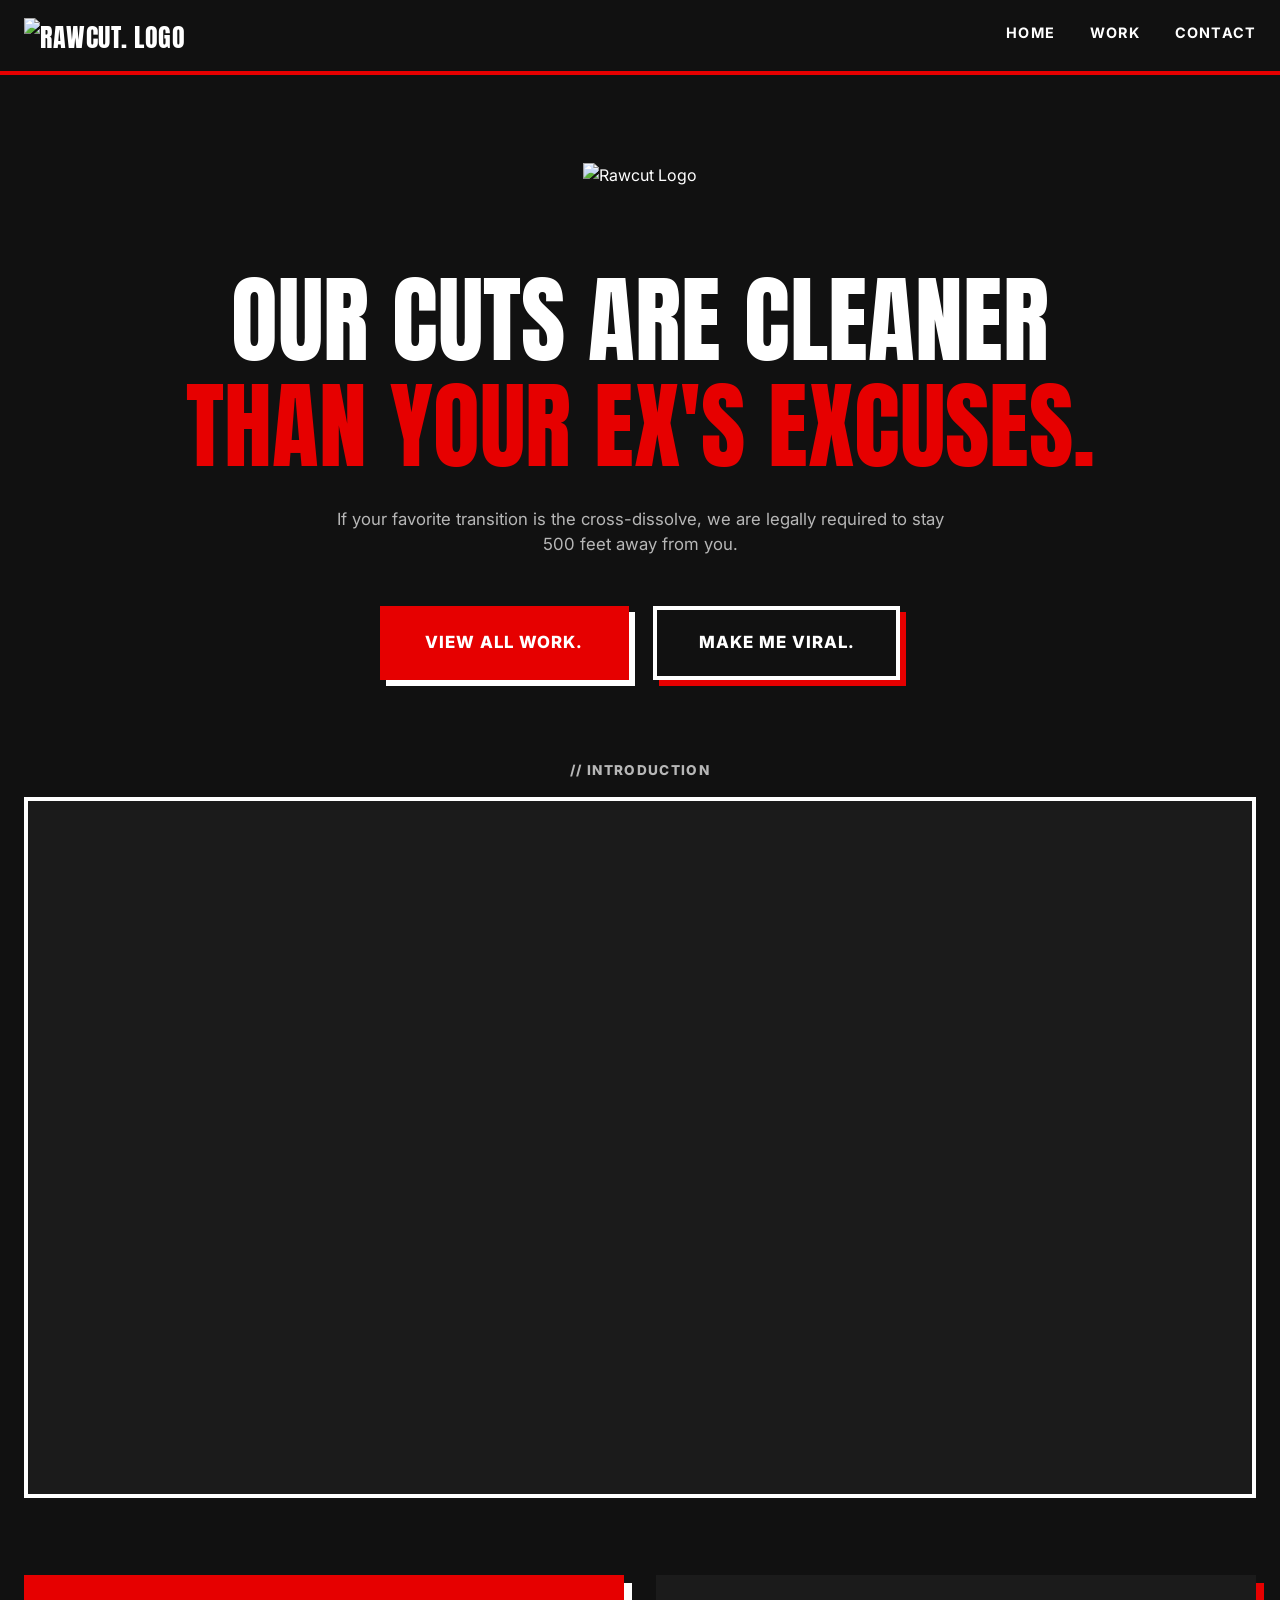
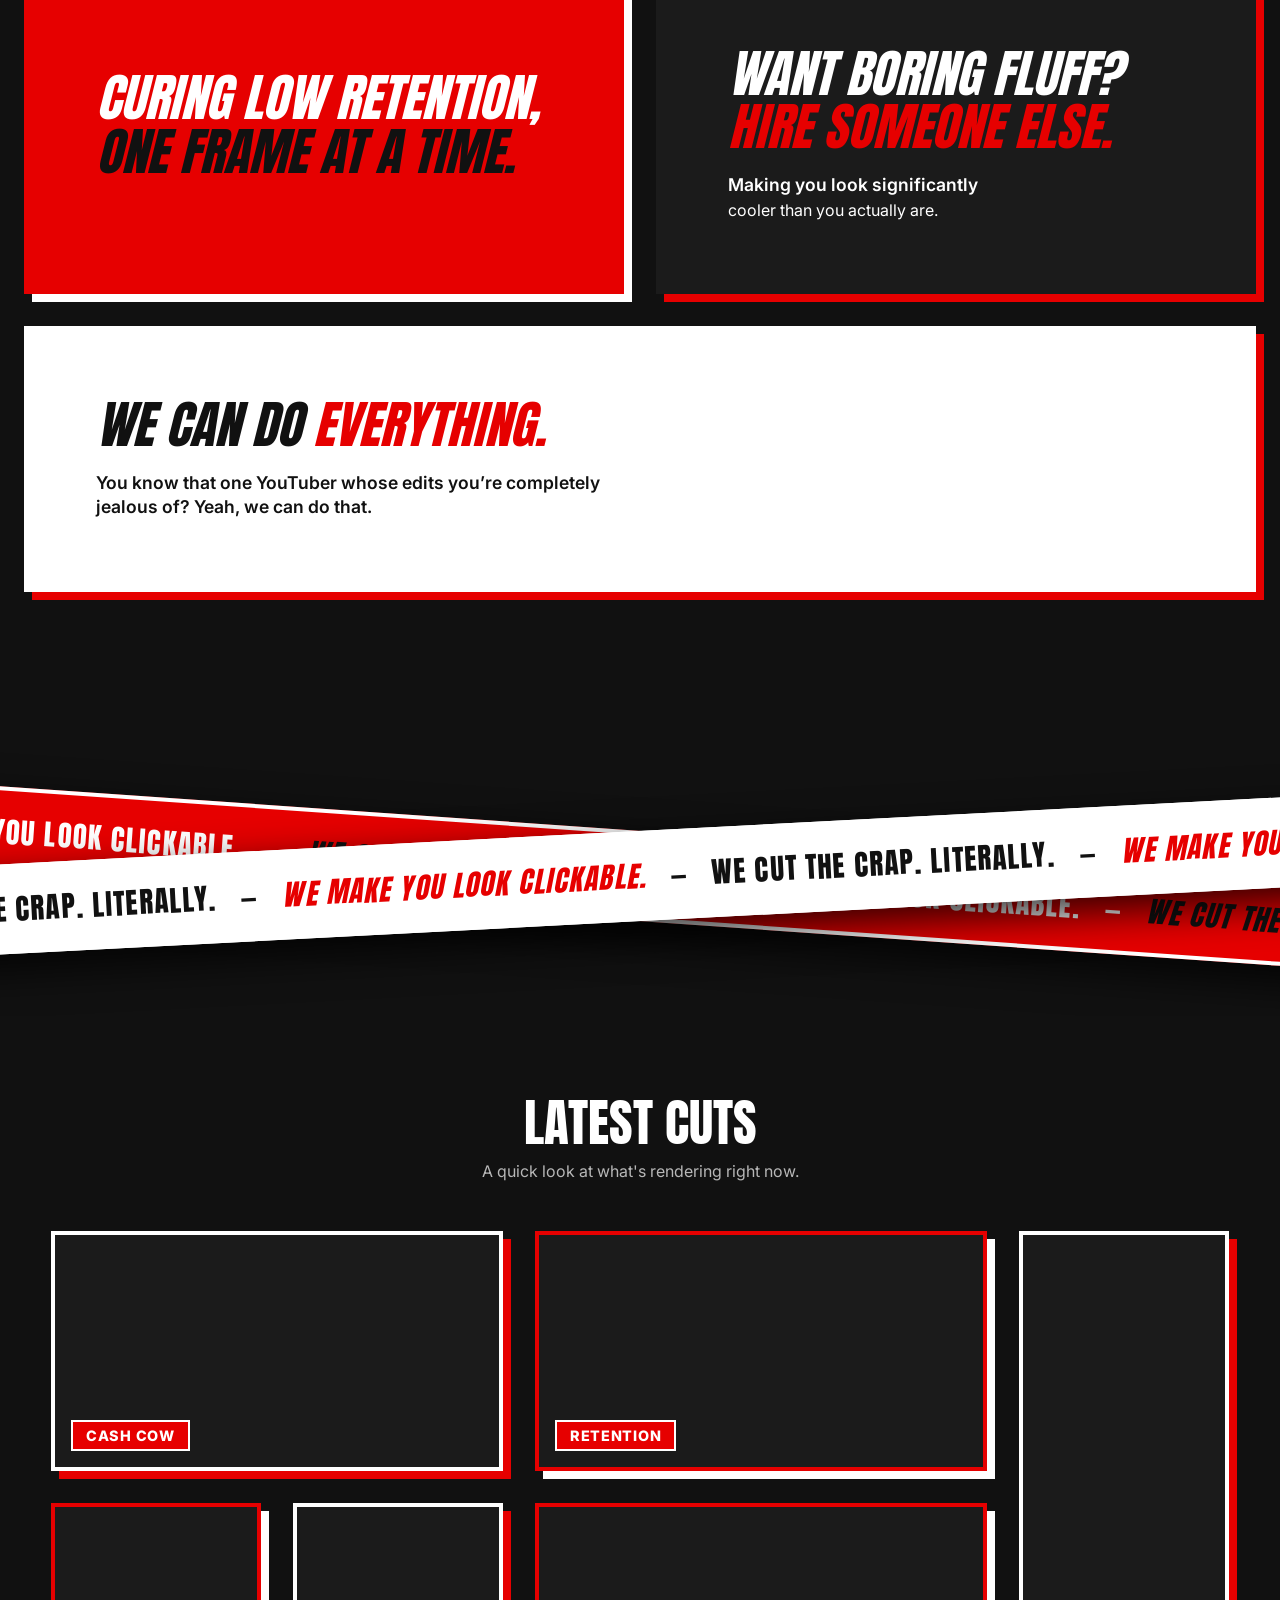
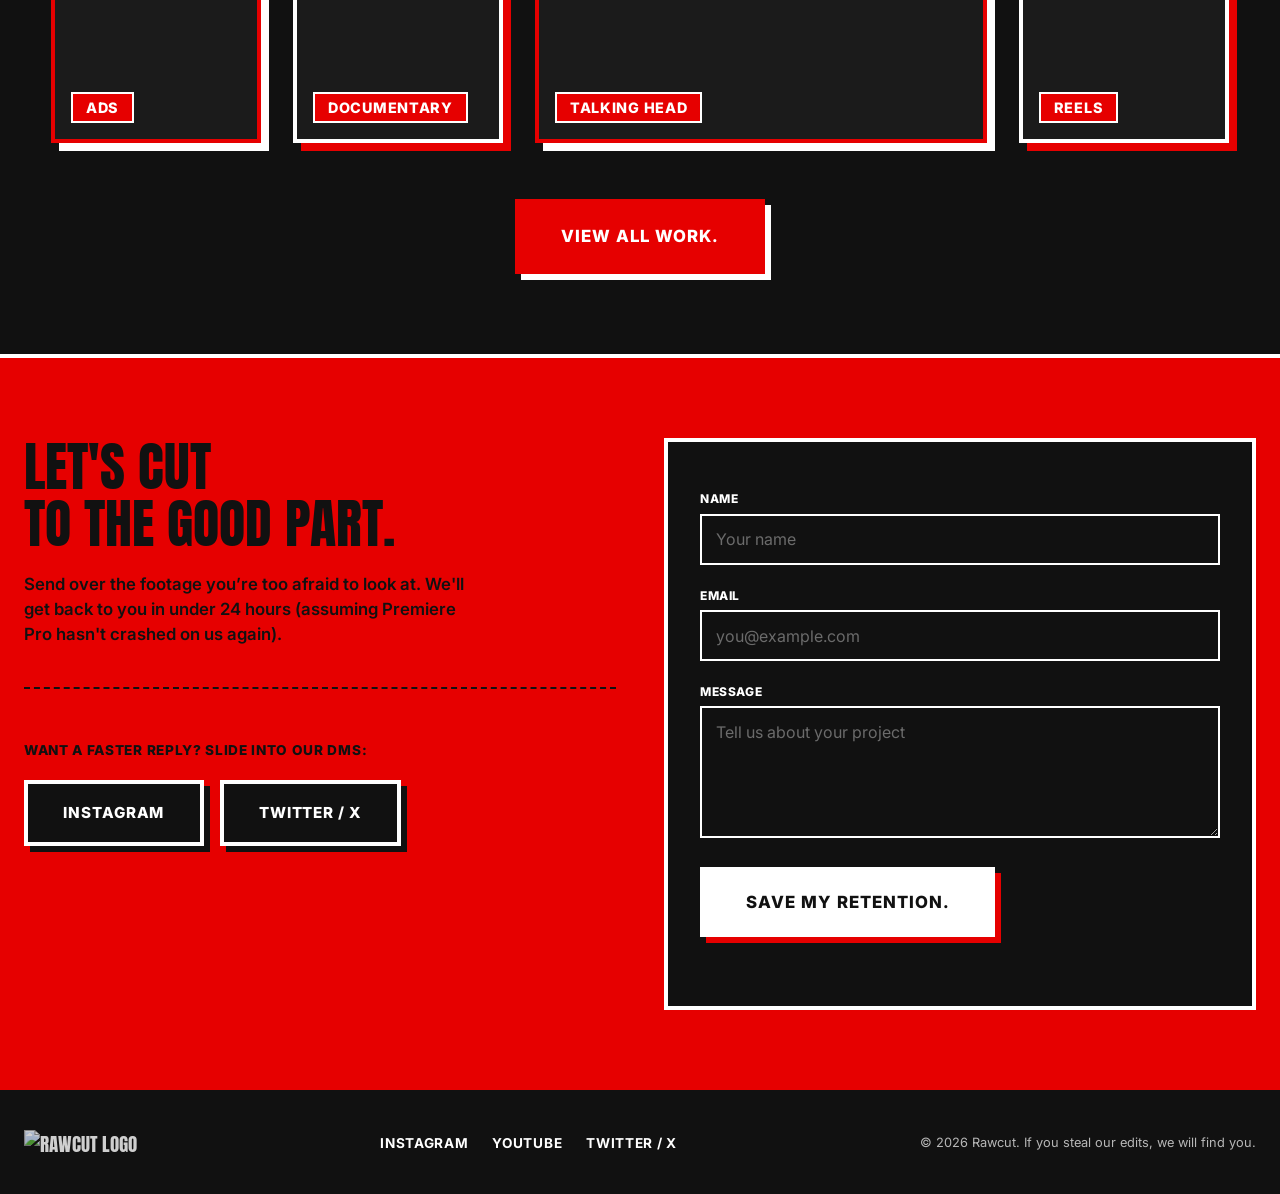
==== index.html @ 7e0e4dc9 "Commit_001" ====
<!DOCTYPE html>
<html lang="en">
<head>
<meta charset="UTF-8">
<meta name="viewport" content="width=device-width, initial-scale=1.0">
<title>Rawcut Editing Agency</title>

<!-- Google Fonts: Anton (headlines) + Inter (body/UI) -->
<link rel="preconnect" href="https://fonts.googleapis.com">
<link rel="preconnect" href="https://fonts.gstatic.com" crossorigin>
<link href="https://fonts.googleapis.com/css2?family=Anton&family=Inter:wght@400;500;600;700;800&display=swap" rel="stylesheet">

<link rel="stylesheet" href="styles.css">
</head>
<body>

<!-- NAVIGATION -->
<header class="site-header">
  <div class="nav-container">
      <a href="index.html" class="logo">
        <img src="assets/rawcut_logo_white.png" alt="Rawcut. Logo">
      </a>

    <button class="nav-toggle" id="navToggle" aria-label="Toggle navigation menu" aria-expanded="false">
      <span></span>
      <span></span>
      <span></span>
    </button>

    <nav class="nav-links" id="navLinks">
      <a href="index.html">Home</a>
      <a href="work.html">Work</a>
      <a href="#contact">Contact</a>
    </nav>
  </div>
</header>

<main>
  <!-- HERO SECTION -->
  <section id="hero" class="hero">
    <div class="hero-text">
      <!-- Centered Hero Logo -->
      <img src="assets/rawcut_logo.png" alt="Rawcut Logo" class="hero-logo">

      <h1 class="hero-headline" id="random-headline">We crash Premiere Pro<br> <span class="accent-text">so you don't have to.</span></h1>

      <p class="hero-subhead" id="random-subhead">
          If your favorite transition is the cross-dissolve, we are legally required to stay 500 feet away from you.
      </p>

      <!-- Buttons moved directly under the text -->
      <div class="hero-buttons">
        <a href="work.html" class="btn btn-primary btn-large">View All Work.</a>
        <a href="#contact" class="btn btn-large">Make Me Viral.</a>
      </div>
    </div>

    <!-- FEATURED EDIT -->
    <div id="featured" class="featured-edit">
      <p class="featured-label">// Introduction</p>

      <div class="video-wrapper video-wrapper--featured">
        <!-- Automated YouTube Facade -->
        <!--<div class="yt-facade" data-video-id="RnljOS0mx08"></div>-->
      </div>
    </div>
  </section>

  <!-- TALKING POINTS / BENTO GRID -->
    <section class="talking-points">
      <div class="tp-grid">

        <!-- Top Left Card -->
        <div class="tp-card tp-card--red">
          <h2 class="tp-heading">Curing low retention,<br><span>one frame at a time.</span></h2>
        </div>

        <!-- Top Right Card -->
        <div class="tp-card tp-card--dark">
          <h2 class="tp-heading">WANT BORING FLUFF?<br><span>HIRE SOMEONE ELSE.</span></h2>
          <p class="tp-body">Making you look significantly <p><span>cooler than you actually are.</p>
        </div>

        <!-- Bottom Full-Width Card -->
        <div class="tp-card tp-card--light">
          <h2 class="tp-heading">We can do <span class="accent-text-alt">everything.</span></h2>
          <p class="tp-body">You know that one YouTuber whose edits you’re completely jealous of? Yeah, we can do that.</p>
        </div>

      </div>
    </section>

    <!-- CROSSED MARQUEES -->
      <section class="crossed-marquees" aria-hidden="true">

        <!-- Top Band (Rotated Up, White Background) -->
        <div class="marquee-band marquee-band--light">
          <div class="marquee-track">
            <!-- FIRST HALF -->
            <span>We cut the crap. Literally.</span> <span class="divider">—</span>
            <span><em class="accent-red">We make you look clickable.</em></span> <span class="divider">—</span>
            <span>We cut the crap. Literally.</span> <span class="divider">—</span>
            <span><em class="accent-red">We make you look clickable.</em></span> <span class="divider">—</span>

            <!-- SECOND HALF (Identical, for seamless loop) -->
            <span>We cut the crap. Literally.</span> <span class="divider">—</span>
            <span><em class="accent-red">We make you look clickable.</em></span> <span class="divider">—</span>
            <span>We cut the crap. Literally.</span> <span class="divider">—</span>
            <span><em class="accent-red">We make you look clickable.</em></span> <span class="divider">—</span>
          </div>
        </div>

        <!-- Bottom Band (Rotated Down, Red Background) -->
        <div class="marquee-band marquee-band--red">
          <div class="marquee-track marquee-track--reverse">
            <!-- FIRST HALF -->
            <span>We make you look clickable.</span> <span class="divider">—</span>
            <span><em class="accent-dark">We cut the crap. Literally.</em></span> <span class="divider">—</span>
            <span>We make you look clickable.</span> <span class="divider">—</span>
            <span><em class="accent-dark">We cut the crap. Literally.</em></span> <span class="divider">—</span>

            <!-- SECOND HALF (Identical, for seamless loop) -->
            <span>We make you look clickable.</span> <span class="divider">—</span>
            <span><em class="accent-dark">We cut the crap. Literally.</em></span> <span class="divider">—</span>
            <span>We make you look clickable.</span> <span class="divider">—</span>
            <span><em class="accent-dark">We cut the crap. Literally.</em></span> <span class="divider">—</span>
          </div>
        </div>

      </section>


      <!-- BENTO VIDEO SHOWCASE -->
          <section class="bento-showcase">
            <div class="section-heading" style="text-align: center; margin-bottom: 3rem;">
              <h2>LATEST CUTS</h2>
              <p>A quick look at what's rendering right now.</p>
            </div>

            <div class="bento-grid">
                    <!-- 1: Horizontal Video (Top Left) -->
                    <a href="work.html" class="bento-item bento-wide bento-shadow-red">
                      <video autoplay loop muted playsinline>
                        <source src="portfolio/documentaries/The Most Expensive Mistake in Entertainment Is Confusing Hype for Value_Sub_05.mp4" type="video/mp4">
                      </video>
                      <div class="bento-tag">Cash Cow</div>
                    </a>

                    <!-- 2: Horizontal Video (Top Middle) -->
                    <a href="work.html" class="bento-item bento-wide bento-shadow-white">
                      <video autoplay loop muted playsinline>
                        <source src="portfolio/documentaries/The Most Expensive Mistake in Entertainment Is Confusing Hype for Value_Sub_06.mp4" type="video/mp4">
                      </video>
                      <div class="bento-tag">Retention</div>
                    </a>

                    <!-- 3: Vertical Reel (Spans down the far Right edge) -->
                    <a href="work.html" class="bento-item bento-tall bento-shadow-red">
                      <video autoplay loop muted playsinline>
                        <source src="portfolio/documentaries/The Most Expensive Mistake in Entertainment Is Confusing Hype for Value_Sub_07.mp4" type="video/mp4">
                      </video>
                      <div class="bento-tag">Reels</div>
                    </a>

                    <!-- 4: Square Video (Bottom Left) -->
                    <a href="work.html" class="bento-item bento-square bento-shadow-white">
                      <video autoplay loop muted playsinline>
                        <source src="portfolio/documentaries/The Most Expensive Mistake in Entertainment Is Confusing Hype for Value_Sub_08.mp4" type="video/mp4">
                      </video>
                      <div class="bento-tag">Ads</div>
                    </a>

                    <!-- 5: Square Video (Bottom Middle-Left) -->
                    <a href="work.html" class="bento-item bento-square bento-shadow-red">
                      <video autoplay loop muted playsinline>
                        <source src="portfolio/documentaries/The Most Expensive Mistake in Entertainment Is Confusing Hype for Value_Sub_09.mp4" type="video/mp4">
                      </video>
                      <div class="bento-tag">Documentary</div>
                    </a>

                    <!-- 6: Horizontal Video (Bottom Middle-Right) -->
                    <a href="work.html" class="bento-item bento-wide bento-shadow-white">
                      <video autoplay loop muted playsinline>
                        <source src="portfolio/documentaries/The Most Expensive Mistake in Entertainment Is Confusing Hype for Value_Sub_09.mp4" type="video/mp4">
                      </video>
                      <div class="bento-tag">Talking Head</div>
                    </a>
                  </div>

                  <div style="text-align: center; margin-top: 3.5rem;">
                          <a href="work.html" class="btn btn-primary btn-large">View All Work.</a>
                        </div>
                      </section>

                      <!-- CONTACT SECTION -->
                        <section id="contact" class="contact">
                          <div class="contact-inner">

                            <div class="contact-text">
                              <h2>LET'S CUT<br>TO THE GOOD PART.</h2>
                              <p>Send over the footage you’re too afraid to look at. We'll get back to you in under 24 hours (assuming Premiere Pro hasn't crashed on us again).</p>

                              <!-- NEW: Fast-track DM Options -->
                              <div class="social-contact-options">
                                <p>Want a faster reply? Slide into our DMs:</p>
                                <div class="social-buttons">
                                  <a href="https://www.instagram.com" target="_blank" class="btn btn-dark">Instagram</a>
                                  <a href="https://twitter.com" target="_blank" class="btn btn-dark">Twitter / X</a>
                                </div>
                              </div>
                            </div> <!-- This properly closes contact-text -->

                            <form class="contact-form" id="contactForm" action="formspree link" method="POST">
                              <label for="name">Name</label>
                              <input type="text" id="name" name="name" placeholder="Your name" required>

                              <label for="email">Email</label>
                              <input type="email" id="email" name="email" placeholder="you@example.com" required>

                              <label for="message">Message</label>
                              <textarea id="message" name="message" rows="5" placeholder="Tell us about your project" required></textarea>

                              <button type="submit" class="btn btn-dark btn-large">Save My Retention.</button>
                              <p class="form-status" id="formStatus" aria-live="polite"></p>
                            </form>

                          </div> <!-- This properly closes contact-inner -->
                        </section>
</main>

<!-- FOOTER -->
<footer class="site-footer">
  <div class="footer-inner">
      <a href="index.html" class="footer-logo">
        <img src="assets/rawcut_logo.png" alt="Rawcut Logo">
      </a>
    <ul class="social-links">
      <li><a href="https://www.instagram.com" target="_blank" rel="noopener">Instagram</a></li>
      <li><a href="https://www.youtube.com/channel/UC3kZkNFNBU1rIQS60clERNA" target="_blank" rel="noopener">YouTube</a></li>
      <li><a href="#" target="_blank" rel="noopener">Twitter / X</a></li>
    </ul>
    <p class="copyright">© <span id="year"></span> Rawcut. If you steal our edits, we will find you.</p>
  </div>
</footer>

<script src="script.js"></script>
</body>
</html>
---- styles.css ----
/* =============================================================
   RAWCUT. — Brutalist Video Editing Portfolio
   ============================================================= */

/* -------------------------------------------------------------
   0. Design tokens
------------------------------------------------------------- */
:root {
  --bg-color: #111111;        /* near-black base */
  --bg-alt: #1b1b1b;          /* slightly raised panel */
  --text-color: #ffffff;      /* crisp white */
  --muted-text: #b7b7b7;      /* readable grey for body copy */
  --primary-accent: #e60000;  /* stark red */

  --border-thick: 4px;
  --border-thin: 2px;

  --font-display: 'Anton', Impact, 'Arial Narrow Bold', sans-serif;
  --font-body: 'Inter', -apple-system, BlinkMacSystemFont, 'Segoe UI', sans-serif;

  --container-width: 1320px;
  --gap-lg: clamp(2rem, 5vw, 4.5rem);
}

/* -------------------------------------------------------------
   1. Reset & base
------------------------------------------------------------- */
*,
*::before,
*::after {
  box-sizing: border-box;
}

html {
  scroll-behavior: smooth;
}

body {
  margin: 0;
  background: var(--bg-color);
  color: var(--text-color);
  font-family: var(--font-body);
  line-height: 1.5;
  -webkit-font-smoothing: antialiased;
}

img, iframe {
  max-width: 100%;
  display: block;
}

a {
  color: inherit;
  text-decoration: none;
}

h1, h2, h3 {
  font-family: var(--font-display);
  font-weight: 400; /* Anton is already heavy */
  text-transform: uppercase;
  line-height: 1.05;
  margin: 0;
}

p {
  margin: 0;
}

button {
  font-family: inherit;
  cursor: pointer;
}

/* visible keyboard focus everywhere */
a:focus-visible,
button:focus-visible,
input:focus-visible,
textarea:focus-visible {
  outline: 3px solid var(--primary-accent);
  outline-offset: 2px;
}

@media (prefers-reduced-motion: reduce) {
  html {
    scroll-behavior: auto;
  }
  .marquee-track {
    animation: none !important;
  }
}

.section-heading {
  max-width: var(--container-width);
  margin: 0 auto;
  padding: 0 1.5rem;
}

/* -------------------------------------------------------------
   2. Buttons (blocky, brutalist, sharp edges)
------------------------------------------------------------- */
.btn {
  display: inline-block;
  font-family: var(--font-body);
  font-weight: 800;
  text-transform: uppercase;
  letter-spacing: 0.06em;
  font-size: 0.95rem;
  padding: 1.1rem 2.2rem;
  border: var(--border-thick) solid var(--text-color);
  border-radius: 0;
  background: transparent;
  color: var(--text-color);
  transition: transform 0.12s ease, background 0.12s ease, color 0.12s ease, box-shadow 0.12s ease;
  box-shadow: 6px 6px 0 0 var(--primary-accent);
}

.btn:hover {
  transform: translate(3px, 3px);
  box-shadow: 3px 3px 0 0 var(--primary-accent);
}

.btn:active {
  transform: translate(6px, 6px);
  box-shadow: 0 0 0 0 var(--primary-accent);
}

.btn-primary {
  background: var(--primary-accent);
  border-color: var(--primary-accent);
  color: var(--text-color);
  box-shadow: 6px 6px 0 0 var(--text-color);
}

.btn-primary:hover,
.btn-primary:active {
  box-shadow: 3px 3px 0 0 var(--text-color);
}

.btn-dark {
  background: var(--bg-color);
  border-color: var(--text-color);
  color: var(--text-color);
  box-shadow: 6px 6px 0 0 var(--bg-color);
}

.btn-large {
  font-size: 1.05rem;
  padding: 1.3rem 2.6rem;
}

/* -------------------------------------------------------------
   3. Header / Nav
------------------------------------------------------------- */
.site-header {
  position: sticky;
  top: 0;
  z-index: 200;
  background: var(--bg-color);
  border-bottom: var(--border-thick) solid var(--primary-accent);
}

.nav-container {
  max-width: var(--container-width);
  margin: 0 auto;
  padding: 1.1rem 1.5rem;
  display: flex;
  align-items: center;
  justify-content: space-between;
}

.logo {
  font-family: var(--font-display);
  font-size: 1.6rem;
  text-transform: uppercase;
  letter-spacing: 0.02em;
  color: var(--text-color);
}

.logo img {
  max-height: 36px;
  width: auto;
  display: block;
}

.logo span {
  color: var(--primary-accent);
}

.nav-links {
  display: flex;
  gap: 2.2rem;
}

.nav-links a {
  font-weight: 700;
  text-transform: uppercase;
  letter-spacing: 0.08em;
  font-size: 0.9rem;
  padding-bottom: 4px;
  border-bottom: 2px solid transparent;
  transition: border-color 0.15s ease, color 0.15s ease;
}

.nav-links a:hover {
  color: var(--primary-accent);
  border-color: var(--primary-accent);
}

.nav-toggle {
  display: none;
  flex-direction: column;
  justify-content: center;
  gap: 5px;
  width: 40px;
  height: 40px;
  background: transparent;
  border: var(--border-thin) solid var(--text-color);
}

.nav-toggle span {
  display: block;
  height: 2px;
  width: 20px;
  margin: 0 auto;
  background: var(--text-color);
}

/* -------------------------------------------------------------
   4. Hero
------------------------------------------------------------- */
.hero {
  max-width: var(--container-width);
  margin: 0 auto;
  padding: clamp(3rem, 8vw, 5.5rem) 1.5rem 0;
}

.hero-text {
  display: flex;
  flex-direction: column;
  align-items: center;
  text-align: center;
}

.hero-logo {
  height: 80px;
  width: auto;
  margin-bottom: 1.5rem;
}

.hero-headline {
  font-size: clamp(2.6rem, 9vw, 6rem);
  max-width: 100%; /* Or change to something much wider like 40ch */
  text-wrap: balance;
  line-height: 1.1; /* Keeps the gap between the two lines tight */
}

.accent-text {
  color: var(--primary-accent);
}

.hero-subhead {
  color: var(--muted-text);
  font-size: 1.05rem;
  max-width: 56ch;
  margin-top: 1.8rem;
}

.hero-buttons {
  display: flex;
  gap: 1.5rem;
  flex-wrap: wrap;
  justify-content: center;
  margin-top: clamp(2rem, 5vw, 3rem);
}

.featured-edit {
  margin-top: clamp(3rem, 7vw, 5rem);
  text-align: center;
  padding-bottom: clamp(3rem, 6vw, 5rem);
}

.featured-label {
  font-weight: 800;
  text-transform: uppercase;
  letter-spacing: 0.1em;
  font-size: 0.85rem;
  color: var(--muted-text);
  margin-bottom: 1rem;
}

/* Responsive 16:9 video wrapper, used for hero + every card */
.video-wrapper {
  position: relative;
  width: 100%;
  padding-top: 56.25%; /* 16:9 aspect ratio */
  background: var(--bg-alt);
  border: var(--border-thin) solid var(--text-color);
  overflow: hidden;
}

.video-wrapper--featured {
  border-width: var(--border-thick);
}

.video-wrapper iframe {
  position: absolute;
  inset: 0;
  width: 100%;
  height: 100%;
  border: 0;
}

.video-placeholder {
  position: absolute;
  inset: 0;
  display: flex;
  flex-direction: column;
  align-items: center;
  justify-content: center;
  gap: 0.75rem;
  color: var(--muted-text);
  text-align: center;
  padding: 1rem;
  background:
    repeating-linear-gradient(
      45deg,
      var(--bg-alt),
      var(--bg-alt) 10px,
      #222 10px,
      #222 20px
    );
}

.placeholder-icon {
  font-size: 2.4rem;
  color: var(--primary-accent);
}

.placeholder-label {
  font-weight: 700;
  text-transform: uppercase;
  letter-spacing: 0.05em;
  font-size: 0.8rem;
  max-width: 24ch;
}

/* -------------------------------------------------------------
   4b. Talking Points (Bento Grid)
------------------------------------------------------------- */
.talking-points {
  max-width: var(--container-width);
  margin: 0 auto;
  padding: 0 1.5rem clamp(3rem, 7vw, 5rem);
}

.tp-grid {
  display: grid;
  grid-template-columns: 1fr;
  gap: 2rem; /* Slightly increased gap between cards */
}

@media (min-width: 800px) {
  .tp-grid {
    grid-template-columns: repeat(2, 1fr);
  }
}

.tp-card {
  /* Removed the clashing borders completely */
  border: none;
  /* Increased padding to let the text breathe */
  padding: clamp(3rem, 6vw, 4.5rem);
  display: flex;
  flex-direction: column;
  justify-content: center;
}

/* Specific Card Colors */
.tp-card--red {
  background: var(--primary-accent);
  color: var(--text-color);
  box-shadow: 8px 8px 0 0 var(--text-color); /* Clean white shadow */
}
.tp-card--red .tp-heading span {
  color: var(--bg-color);
}

.tp-card--dark {
  background: var(--bg-alt);
  color: var(--text-color);
  box-shadow: 8px 8px 0 0 var(--primary-accent); /* Clean red shadow */
}
.tp-card--dark .tp-heading span {
  color: var(--primary-accent);
}

.tp-card--light {
  grid-column: 1 / -1; /* Spans full width on desktop */
  background: var(--text-color);
  color: var(--bg-color);
  box-shadow: 8px 8px 0 0 var(--primary-accent); /* Clean red shadow */
}
.tp-card--light .tp-heading {
  color: var(--bg-color);
}
.tp-card--light .tp-heading .accent-text-alt {
  color: var(--primary-accent);
}
.tp-card--light .tp-body {
  color: var(--bg-color);
}

.tp-card--red .tp-heading {
  font-size: clamp(3.2rem, 5.5vw, 3rem);
}

/* Typography matching the image */
.tp-heading {
  font-size: clamp(2.2rem, 5vw, 3.2rem);
  font-style: italic;
  line-height: 1.05;
  margin-bottom: 1.2rem;
}

.tp-body {
  font-family: var(--font-body);
  font-size: 1.1rem;
  font-weight: 600;
  max-width: 42ch;
  line-height: 1.4;
}

/* -------------------------------------------------------------
   5. Crossed Marquees
------------------------------------------------------------- */
.crossed-marquees {
  position: relative;
  width: 100%;
  height: 280px;
  overflow: hidden;
  background: var(--bg-color);
  display: flex;
  align-items: center;
  justify-content: center;
  /* Split the margin to remove the gap at the bottom */
  margin-top: clamp(2rem, 5vw, 4rem);
  margin-bottom: 0;
}

.marquee-band {
  position: absolute;
  /* Making it 120vw wide and shifting left prevents empty corners when rotated */
  width: 120vw;
  left: -10vw;
  padding: 1.2rem 0;
  border-top: var(--border-thick) solid var(--text-color);
  border-bottom: var(--border-thick) solid var(--text-color);
  display: flex;
  overflow: hidden;
  box-shadow: 0 15px 40px rgba(0, 0, 0, 0.8); /* Brutalist drop shadow separation */
}

/* White Band (On Top) */
.marquee-band--light {
  background: var(--text-color);
  color: var(--bg-color);
  transform: rotate(-3deg);
  z-index: 2;
}

/* Red Band (Underneath) */
.marquee-band--red {
  background: var(--primary-accent);
  color: var(--text-color);
  transform: rotate(4deg);
  z-index: 1;
}

.marquee-track {
  display: flex;
  width: max-content;
  align-items: center;
  white-space: nowrap;
  animation: marquee-scroll 45s linear infinite;
}

.marquee-track--reverse {
  animation: marquee-scroll-reverse 45s linear infinite;
}

/* Typography matching the image */
.marquee-track span {
  font-family: var(--font-display);
  font-size: 1.8rem;
  text-transform: uppercase;
  letter-spacing: 0.04em;
}

.marquee-track em {
  font-style: italic; /* Matches the alternating italic styling in the reference */
}

.divider {
  margin: 0 1.5rem;
}

/* Text Accent Colors */
.marquee-band--light .accent-red {
  color: var(--primary-accent);
}
.marquee-band--red .accent-dark {
  color: var(--bg-color);
}

/* Scroll Animations */
@keyframes marquee-scroll {
  0%   { transform: translateX(0); }
  100% { transform: translateX(-50%); }
}

@keyframes marquee-scroll-reverse {
  0%   { transform: translateX(-50%); }
  100% { transform: translateX(0); }
}

/* Pause animations for accessibility */
@media (prefers-reduced-motion: reduce) {
  .marquee-track,
  .marquee-track--reverse {
    animation: none !important;
  }
}

/* -------------------------------------------------------------
   6. Portfolio
------------------------------------------------------------- */
.portfolio {
  max-width: var(--container-width);
  margin: 0 auto;
  padding: clamp(3rem, 7vw, 5rem) 1.5rem;
}

.section-heading h2 {
  font-size: clamp(2.2rem, 6vw, 3.2rem);
}

.section-heading p {
  color: var(--muted-text);
  margin-top: 0.6rem;
  font-size: 1rem;
}

/* Filter bar: horizontally scrollable, scrollbar hidden */
.filter-bar-wrap {
  margin-top: 2.2rem;
  border-top: var(--border-thin) solid var(--text-color);
  border-bottom: var(--border-thin) solid var(--text-color);
}

.filter-bar {
  display: flex;
  gap: 0.7rem;
  overflow-x: auto;
  padding: 1.1rem 0;
  scrollbar-width: none;      /* Firefox */
  -ms-overflow-style: none;   /* IE/Edge */

  /* NEW: Cursor and selection states for dragging */
  cursor: grab;
  user-select: none;
  -webkit-user-select: none;
}

.filter-bar::-webkit-scrollbar {
  display: none;              /* Chrome/Safari */
}

/* NEW: Active dragging states */
.filter-bar.is-dragging {
  cursor: grabbing;
}

/* Prevent accidental button clicks while the user is actively dragging */
.filter-bar.is-dragging .filter-btn {
  pointer-events: none;
}

.filter-btn {
  flex: 0 0 auto;
  background: transparent;
  border: var(--border-thin) solid var(--text-color);
  color: var(--text-color);
  font-weight: 700;
  text-transform: uppercase;
  letter-spacing: 0.04em;
  font-size: 0.8rem;
  padding: 0.6rem 1.1rem;
  white-space: nowrap;
  transition: background 0.12s ease, color 0.12s ease, border-color 0.12s ease;
}

.filter-btn:hover {
  border-color: var(--primary-accent);
  color: var(--primary-accent);
}

.filter-btn.is-active {
  background: var(--primary-accent);
  border-color: var(--primary-accent);
  color: var(--text-color);
}

/* Grid — Dynamic Masonry (CSS Columns) */
.portfolio-grid {
  margin-top: 2.5rem;
  column-count: 1; /* 1 column on mobile */
  column-gap: 2px; /* Vertical seams */
  background: var(--text-color);
  border: 2px solid var(--text-color);
  counter-reset: card-counter;
}

@media (min-width: 640px) {
  .portfolio-grid {
    column-count: 2; /* 2 columns on tablets */
  }
}

@media (min-width: 1000px) {
  .portfolio-grid {
    column-count: 3; /* 3 columns on desktop */
  }
}

.portfolio-card {
  background: var(--bg-color);
  counter-increment: card-counter;
  position: relative;
  break-inside: avoid; /* Forces the card to stay in one piece */
  margin-bottom: 2px; /* Horizontal seams */
  display: flex;
  flex-direction: column;
}

.portfolio-card[hidden] {
  display: none;
}

/* New flexible video/GIF wrapper */
.gif-wrapper {
  position: relative;
  width: 100%;
  line-height: 0; /* Removes microscopic ghost margins under images/video */
}

.gif-wrapper img,
.gif-wrapper video {
  width: 100%;
  height: auto; /* Allows the video to dictate its own height natively */
  display: block;
}

/* V1, V2 dynamic numbering adapted for the new GIF wrapper */
.gif-wrapper::before {
  content: "V" counter(card-counter);
  position: absolute;
  top: 0.6rem;
  left: 0.6rem;
  z-index: 20;
  display: inline-block; /* Forces the box to respect padding */
  line-height: 1; /* Fixes the squished text issue */
  background: var(--bg-color);
  color: var(--text-color);
  font-family: var(--font-body);
  font-weight: 700;
  font-size: 0.75rem;
  letter-spacing: 0.05em;
  padding: 0.35rem 0.5rem;
  border: 1px solid var(--text-color);
}

.card-meta {
  padding: 1rem; /* Equalized padding since there is no title below it */
  border-top: 2px solid var(--text-color);
  background: var(--bg-color);
}

.card-tag {
  display: inline-block;
  background: var(--primary-accent);
  color: var(--text-color);
  font-size: 0.75rem; /* Bumped up slightly to act as the main label */
  font-weight: 800;
  text-transform: uppercase;
  letter-spacing: 0.06em;
  padding: 0.35rem 0.6rem;
  margin-bottom: 0; /* Removed the bottom margin since the title is gone */
}

/* You can safely delete the .card-title CSS rule entirely */

.card-title {
  font-family: var(--font-body);
  font-size: 1rem;
  font-weight: 700;
  text-transform: none;
}

.no-results {
  text-align: center;
  color: var(--muted-text);
  padding: 3rem 0;
  font-weight: 600;
}

/* -------------------------------------------------------------
   7. Contact
------------------------------------------------------------- */
.contact {
  background: var(--primary-accent);
  border-top: var(--border-thick) solid var(--text-color);
  padding: clamp(3rem, 7vw, 5rem) 1.5rem;
}

.contact-inner {
  max-width: var(--container-width);
  margin: 0 auto;
  display: grid;
  gap: 3rem;
  grid-template-columns: 1fr;
}

@media (min-width: 900px) {
  .contact-inner {
    grid-template-columns: 1fr 1fr;
    align-items: start;
  }
}

.contact-text h2 {
  color: var(--bg-color);
  font-size: clamp(2.3rem, 6vw, 3.4rem);
}

.contact-text p {
  color: var(--bg-color);
  font-weight: 600;
  margin-top: 1.2rem;
  max-width: 40ch;
  font-size: 1.05rem;
}

.contact-form {
  display: flex;
  flex-direction: column;
  gap: 0.35rem;
  background: var(--bg-color);
  padding: 2rem;
  border: var(--border-thick) solid var(--text-color);
}

.contact-form label {
  font-weight: 800;
  text-transform: uppercase;
  letter-spacing: 0.05em;
  font-size: 0.75rem;
  margin-top: 1rem;
}

.contact-form input,
.contact-form textarea {
  font-family: var(--font-body);
  font-size: 1rem;
  padding: 0.85rem;
  background: var(--bg-color);
  color: var(--text-color);
  border: var(--border-thin) solid var(--text-color);
  border-radius: 0;
  resize: vertical;
}

.contact-form input::placeholder,
.contact-form textarea::placeholder {
  color: #6b6b6b;
}

.contact-form input:focus,
.contact-form textarea:focus {
  border-color: var(--primary-accent);
}

.contact-form .btn {
  margin-top: 1.5rem;
  align-self: flex-start;
  background: var(--text-color);
  color: var(--bg-color);
  border-color: var(--text-color);
  box-shadow: 6px 6px 0 0 var(--primary-accent);
}

.contact-form .btn:hover {
  box-shadow: 3px 3px 0 0 var(--primary-accent);
}

.form-status {
  margin-top: 0.9rem;
  font-weight: 700;
  color: var(--text-color);
  font-size: 0.9rem;
  min-height: 1.2em;
}

/* -------------------------------------------------------------
   8. Footer
------------------------------------------------------------- */
.site-footer {
  background: var(--bg-color);
  padding: 2.5rem 1.5rem;
}

.footer-inner {
  max-width: var(--container-width);
  margin: 0 auto;
  display: flex;
  flex-wrap: wrap;
  gap: 1.5rem;
  align-items: center;
  justify-content: space-between;
}

.footer-logo {
  font-family: var(--font-display);
  font-size: 1.2rem;
  text-transform: uppercase;
}

.footer-logo span {
  color: var(--primary-accent);
}

.footer-logo img {
  max-height: 24px; /* Slightly smaller for the footer */
  width: auto;
  display: block;
  opacity: 0.8; /* Optional: slightly fades the footer logo for a muted look */
}
.footer-logo img:hover {
  opacity: 1;
}

.social-links {
  list-style: none;
  display: flex;
  gap: 1.5rem;
  margin: 0;
  padding: 0;
}

.social-links a {
  font-weight: 700;
  font-size: 0.85rem;
  text-transform: uppercase;
  letter-spacing: 0.05em;
  border-bottom: 2px solid transparent;
  transition: border-color 0.15s ease, color 0.15s ease;
}

.social-links a:hover {
  color: var(--primary-accent);
  border-color: var(--primary-accent);
}

.copyright {
  color: var(--muted-text);
  font-size: 0.8rem;
}

/* -------------------------------------------------------------
   9. Mobile nav (breakpoint)
------------------------------------------------------------- */
@media (max-width: 699px) {
  .nav-toggle {
    display: flex;
  }

  .nav-links {
    position: absolute;
    top: 100%;
    left: 0;
    right: 0;
    flex-direction: column;
    gap: 0;
    background: var(--bg-color);
    border-bottom: var(--border-thick) solid var(--primary-accent);
    max-height: 0;
    overflow: hidden;
    transition: max-height 0.2s ease;
  }

  .nav-links.is-open {
    max-height: 300px;
  }

  .nav-links a {
    padding: 1rem 1.5rem;
    border-bottom: 1px solid #333;
  }

  .site-header {
    position: sticky;
  }

  .nav-container {
    position: relative;
  }
}

/* =========================================
   10. YOUTUBE FACADE (Custom Play Button)
   ========================================= */
.yt-facade {
  position: absolute;
  inset: 0;
  width: 100%;
  height: 100%;
  cursor: pointer;
  background: #000;
  z-index: 10;
  display: flex;
  align-items: center;
  justify-content: center;
}

.yt-facade img {
  position: absolute;
  inset: 0;
  width: 100%;
  height: 100%;
  object-fit: cover;
  opacity: 0.7;
  transition: opacity 0.2s ease;
}

.yt-facade:hover img {
  opacity: 1;
}

.facade-play {
  position: relative;
  z-index: 2;
  background: transparent;
  border: none;
  font-size: 5rem;
  color: var(--primary-accent);
  transition: transform 0.2s ease, color 0.2s ease;
}

.yt-facade:hover .facade-play {
  transform: scale(1.15);
  color: var(--text-color);
}

/* -------------------------------------------------------------
   11. Bento Video Showcase (Homepage)
------------------------------------------------------------- */
.bento-showcase {
  /* Breaks out of the standard container to span much wider */
  max-width: 1800px;
  width: 92%; /* Keeps a consistent 4% margin on the left and right */
  margin: 0 auto;
  padding: clamp(3rem, 7vw, 5rem) 0;
}

.bento-grid {
  display: grid;
  grid-template-columns: 1fr; /* Stack on mobile */
  gap: 2rem;
}

@media (min-width: 900px) {
  .bento-grid {
    grid-template-columns: repeat(5, 1fr);
    /* Dynamic row height so boxes stay proportional when the screen gets really wide */
    grid-auto-rows: clamp(240px, 18vw, 320px);
    grid-auto-flow: dense;
  }

  /* Shape Modifiers for Desktop */
  .bento-wide { grid-column: span 2; }
  .bento-tall { grid-row: span 2; }
  .bento-square { /* Defaults to spanning 1 column and 1 row */ }
}

.bento-item {
  position: relative;
  display: block;
  background: var(--bg-alt);
  /* Default white border for all items */
  border: var(--border-thick) solid var(--text-color);
  transition: transform 0.15s ease, box-shadow 0.15s ease;
  line-height: 0;
  overflow: hidden;
}

/* On mobile, force a standard height so it doesn't get crazy long */
@media (max-width: 899px) {
  .bento-item { height: 300px; }
}

/* Hard Brutalist Shadows & Dynamic Borders */
.bento-shadow-red {
  box-shadow: 8px 8px 0 0 var(--primary-accent);
  border-color: var(--text-color); /* Keeps the white outline */
}

.bento-shadow-white {
  box-shadow: 8px 8px 0 0 var(--text-color);
  border-color: var(--primary-accent); /* MAGIC: Changes the outline to red to contrast the white shadow */
}

/* Hover Physics */
.bento-item:hover {
  transform: translate(4px, 4px);
}
.bento-item.bento-shadow-red:hover {
  box-shadow: 4px 4px 0 0 var(--primary-accent);
}
.bento-item.bento-shadow-white:hover {
  box-shadow: 4px 4px 0 0 var(--text-color);
}

/* Video filling the box */
.bento-item video {
  width: 100%;
  height: 100%;
  object-fit: cover;
  display: block;
  filter: grayscale(40%);
  transition: filter 0.3s ease;
}

.bento-item:hover video {
  filter: grayscale(0%);
}

/* Bold Brutalist Tag */
.bento-tag {
  position: absolute;
  bottom: 1rem;
  left: 1rem;
  background: var(--primary-accent);
  color: var(--text-color);
  padding: 0.4rem 0.8rem;
  font-family: var(--font-body);
  font-weight: 800;
  text-transform: uppercase;
  font-size: 0.9rem;
  letter-spacing: 0.05em;
  border: 2px solid var(--text-color);
  line-height: 1;
  z-index: 10;
}

/* -------------------------------------------------------------
   12. Social Contact Overrides
------------------------------------------------------------- */
.social-contact-options {
  margin-top: 2.5rem;
  padding-top: 2rem;
  border-top: var(--border-thin) dashed var(--bg-color); /* Gives a nice raw separation line */
}

.social-contact-options p {
  font-weight: 800;
  text-transform: uppercase;
  letter-spacing: 0.05em;
  font-size: 0.85rem;
  margin-bottom: 1.2rem;
  color: var(--bg-color);
}

.social-buttons {
  display: flex;
  gap: 1rem;
  flex-wrap: wrap;
}

.social-buttons .btn-dark {
  background: var(--bg-color);
  color: var(--text-color);
  border-color: var(--text-color); /* Adds the white outline back */
  box-shadow: 6px 6px 0 0 var(--bg-color); /* Keeps the heavy black shadow */
}

/* Make them invert to white when hovered */
.social-buttons .btn-dark:hover {
  background: var(--text-color);
  color: var(--bg-color);
  box-shadow: 3px 3px 0 0 var(--bg-color);
}
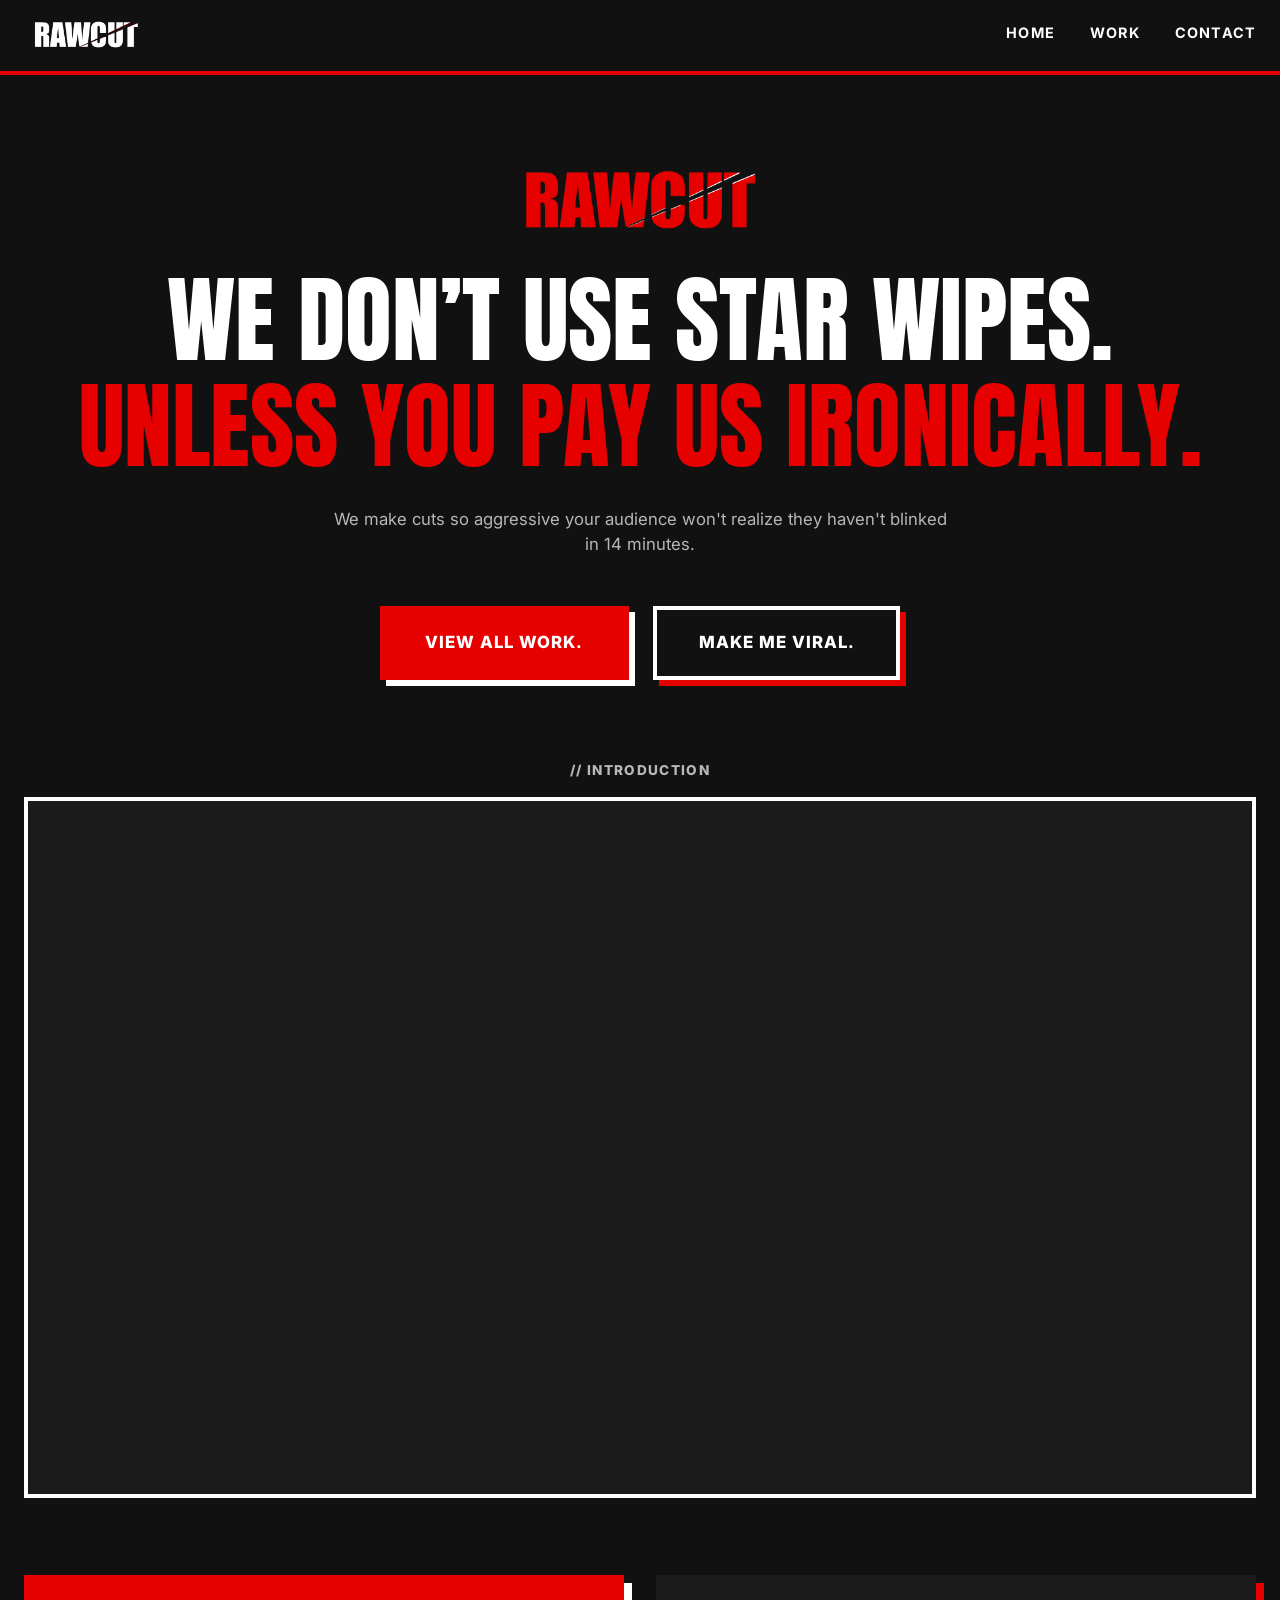
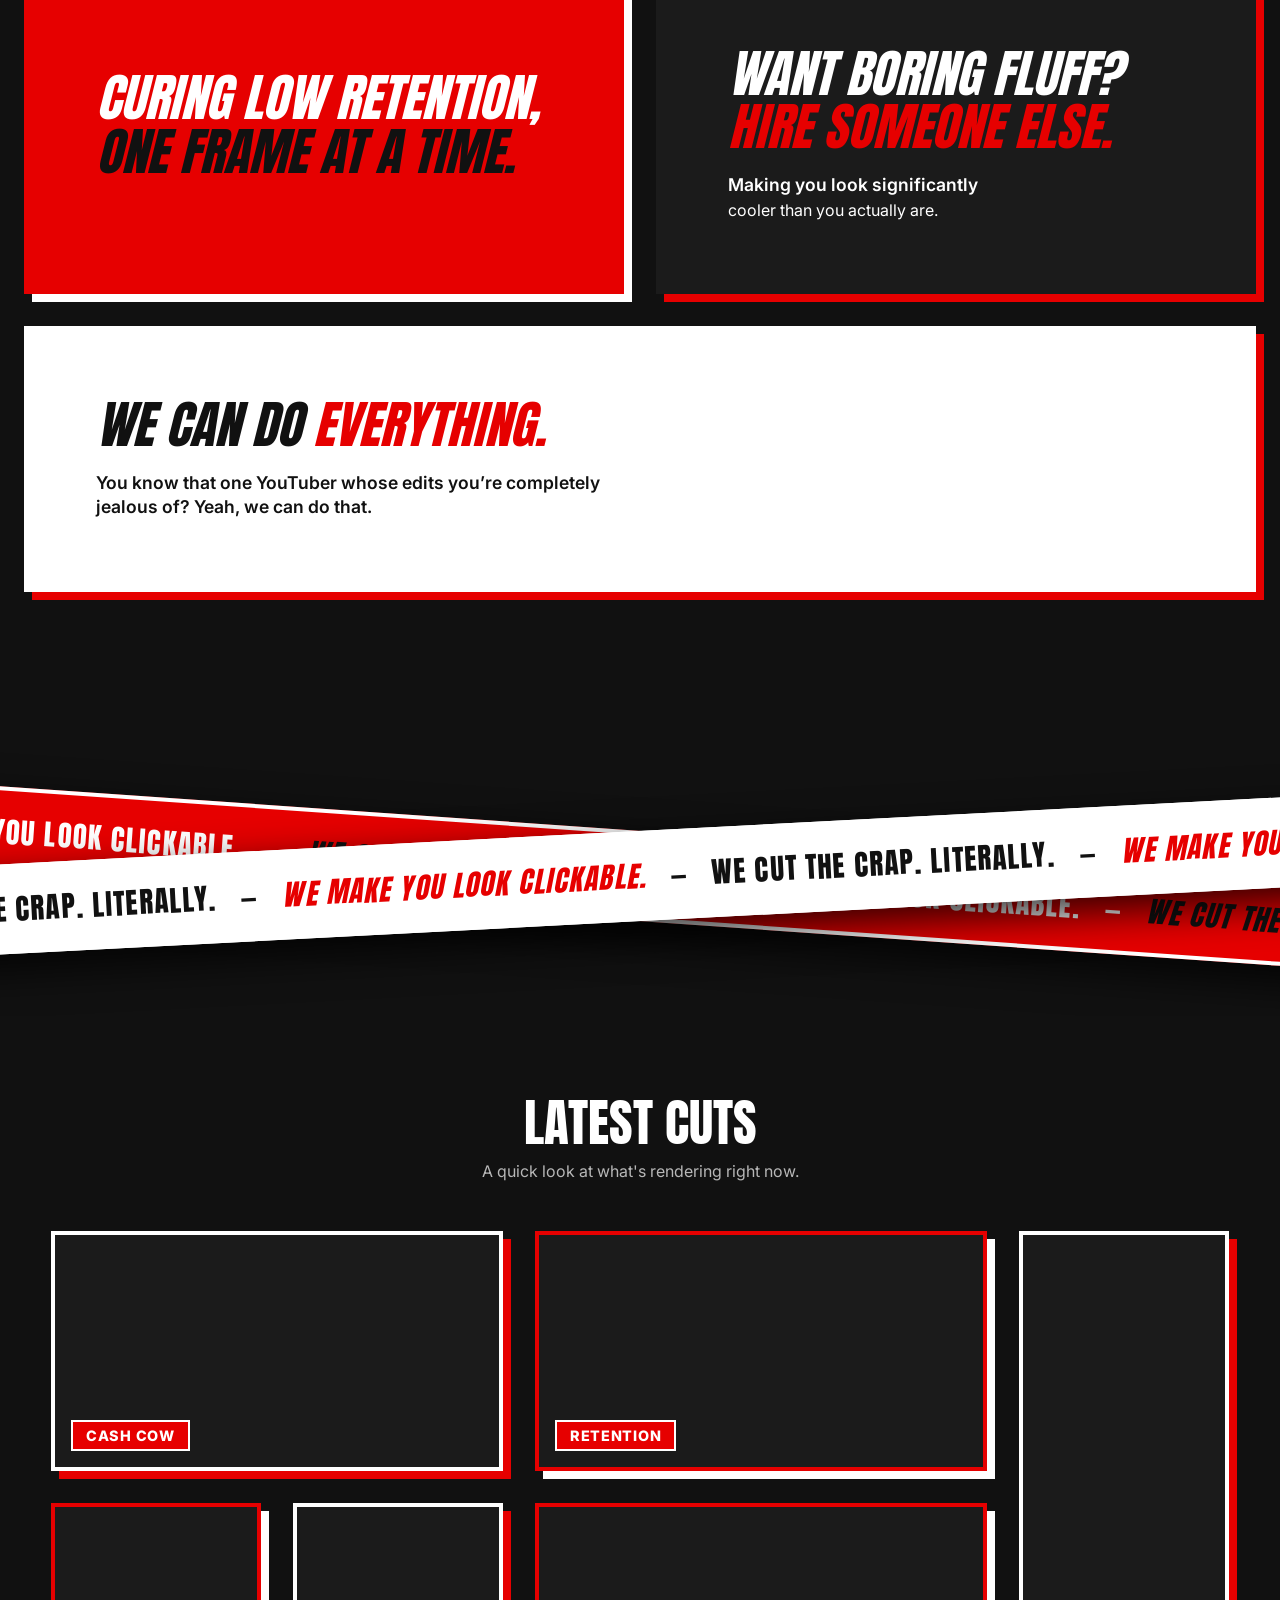
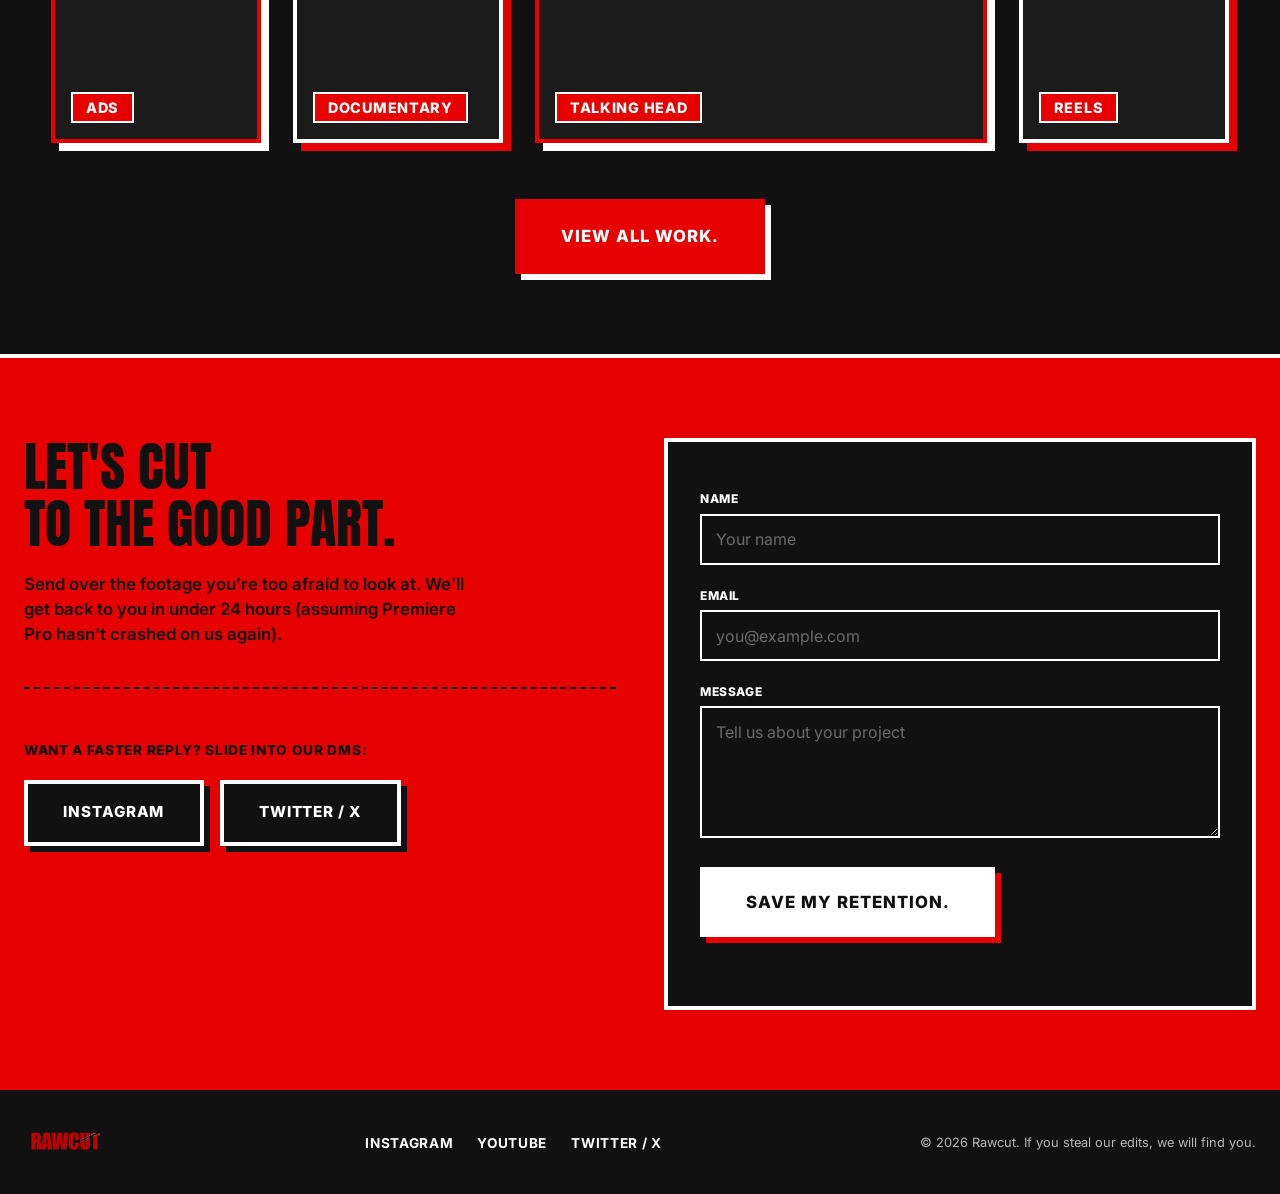
==== commit a896fc04: "Updated links" ====
--- a/index.html
+++ b/index.html
@@ -141,7 +141,7 @@
                     <!-- 1: Horizontal Video (Top Left) -->
                     <a href="work.html" class="bento-item bento-wide bento-shadow-red">
                       <video autoplay loop muted playsinline>
-                        <source src="portfolio/documentaries/The Most Expensive Mistake in Entertainment Is Confusing Hype for Value_Sub_05.mp4" type="video/mp4">
+                        <source src="portfolio/documentaries/15.mp4" type="video/mp4">
                       </video>
                       <div class="bento-tag">Cash Cow</div>
                     </a>
@@ -149,7 +149,7 @@
                     <!-- 2: Horizontal Video (Top Middle) -->
                     <a href="work.html" class="bento-item bento-wide bento-shadow-white">
                       <video autoplay loop muted playsinline>
-                        <source src="portfolio/documentaries/The Most Expensive Mistake in Entertainment Is Confusing Hype for Value_Sub_06.mp4" type="video/mp4">
+                        <source src="portfolio/documentaries/16.mp4" type="video/mp4">
                       </video>
                       <div class="bento-tag">Retention</div>
                     </a>
@@ -157,7 +157,7 @@
                     <!-- 3: Vertical Reel (Spans down the far Right edge) -->
                     <a href="work.html" class="bento-item bento-tall bento-shadow-red">
                       <video autoplay loop muted playsinline>
-                        <source src="portfolio/documentaries/The Most Expensive Mistake in Entertainment Is Confusing Hype for Value_Sub_07.mp4" type="video/mp4">
+                        <source src="portfolio/documentaries/17.mp4" type="video/mp4">
                       </video>
                       <div class="bento-tag">Reels</div>
                     </a>
@@ -165,7 +165,7 @@
                     <!-- 4: Square Video (Bottom Left) -->
                     <a href="work.html" class="bento-item bento-square bento-shadow-white">
                       <video autoplay loop muted playsinline>
-                        <source src="portfolio/documentaries/The Most Expensive Mistake in Entertainment Is Confusing Hype for Value_Sub_08.mp4" type="video/mp4">
+                        <source src="portfolio/documentaries/3.mp4" type="video/mp4">
                       </video>
                       <div class="bento-tag">Ads</div>
                     </a>
@@ -173,7 +173,7 @@
                     <!-- 5: Square Video (Bottom Middle-Left) -->
                     <a href="work.html" class="bento-item bento-square bento-shadow-red">
                       <video autoplay loop muted playsinline>
-                        <source src="portfolio/documentaries/The Most Expensive Mistake in Entertainment Is Confusing Hype for Value_Sub_09.mp4" type="video/mp4">
+                        <source src="portfolio/documentaries/9.mp4" type="video/mp4">
                       </video>
                       <div class="bento-tag">Documentary</div>
                     </a>
@@ -181,7 +181,7 @@
                     <!-- 6: Horizontal Video (Bottom Middle-Right) -->
                     <a href="work.html" class="bento-item bento-wide bento-shadow-white">
                       <video autoplay loop muted playsinline>
-                        <source src="portfolio/documentaries/The Most Expensive Mistake in Entertainment Is Confusing Hype for Value_Sub_09.mp4" type="video/mp4">
+                        <source src="portfolio/documentaries/7.mp4" type="video/mp4">
                       </video>
                       <div class="bento-tag">Talking Head</div>
                     </a>
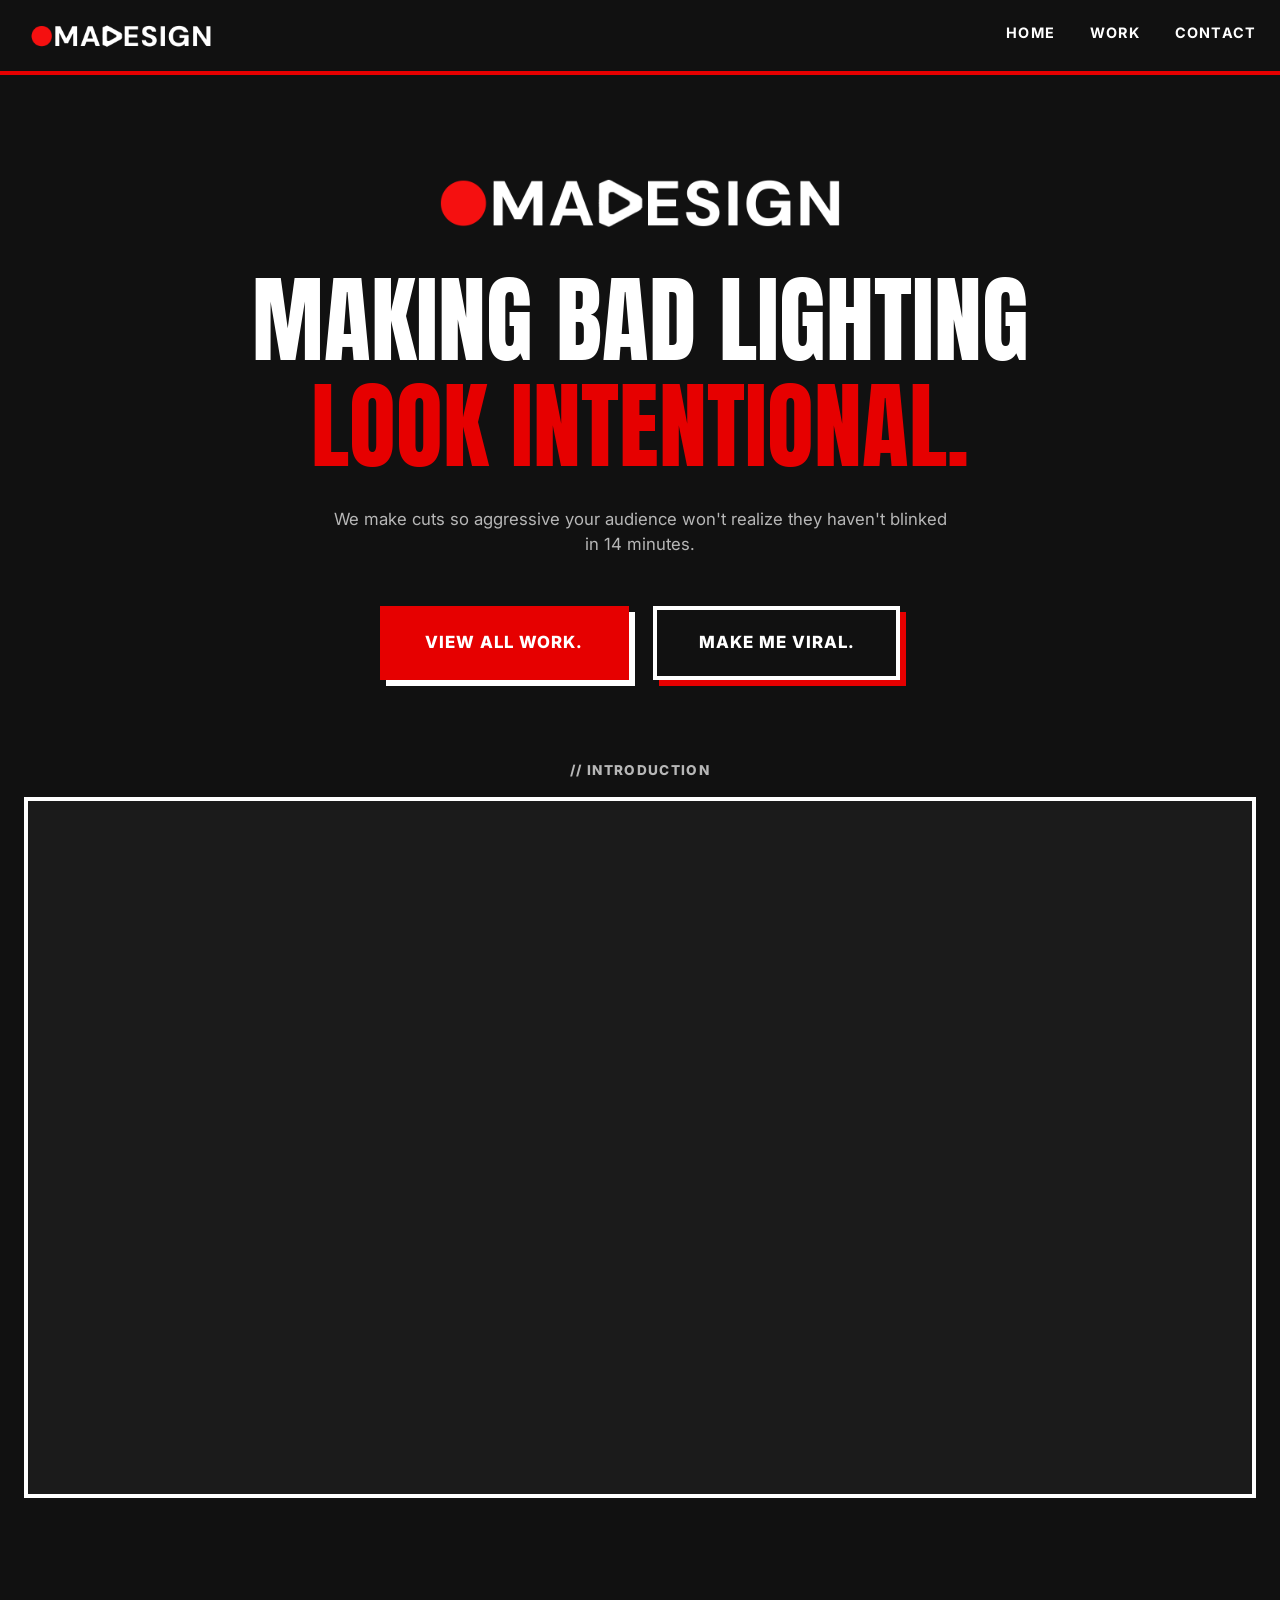
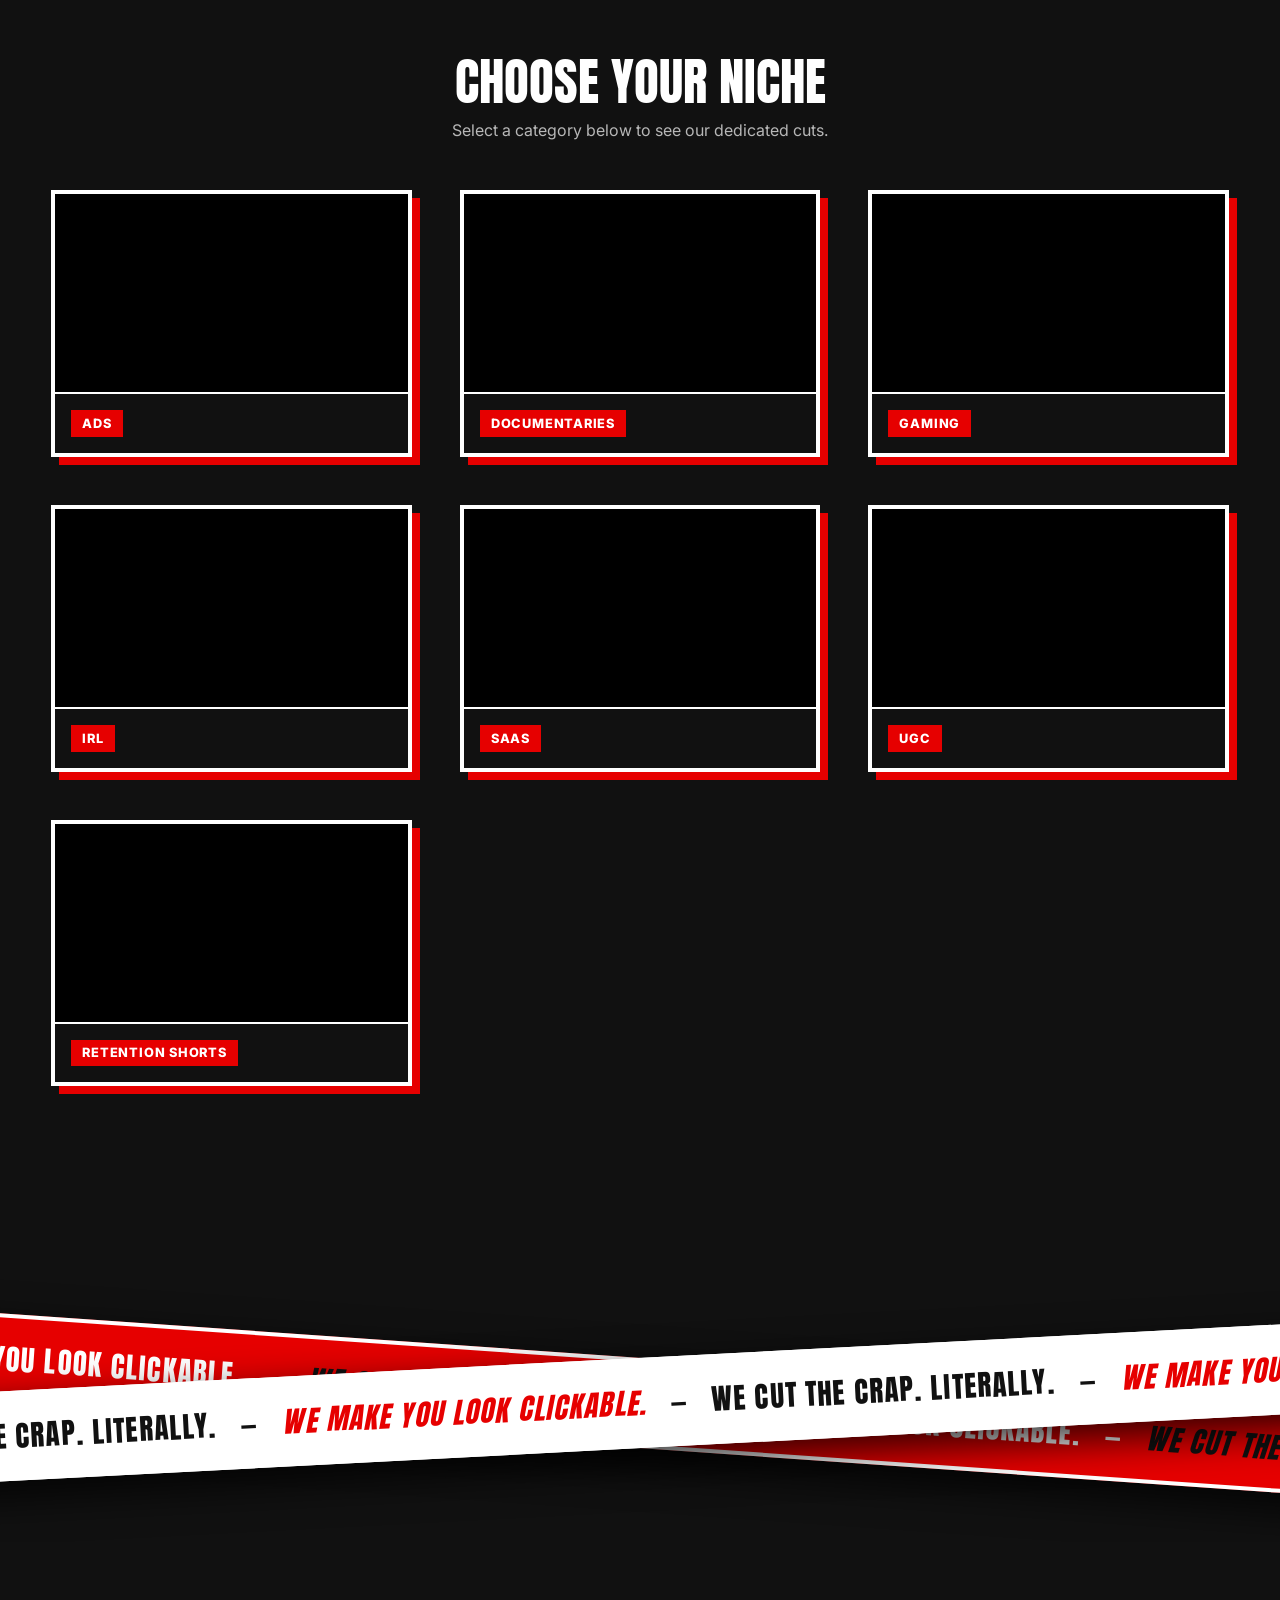
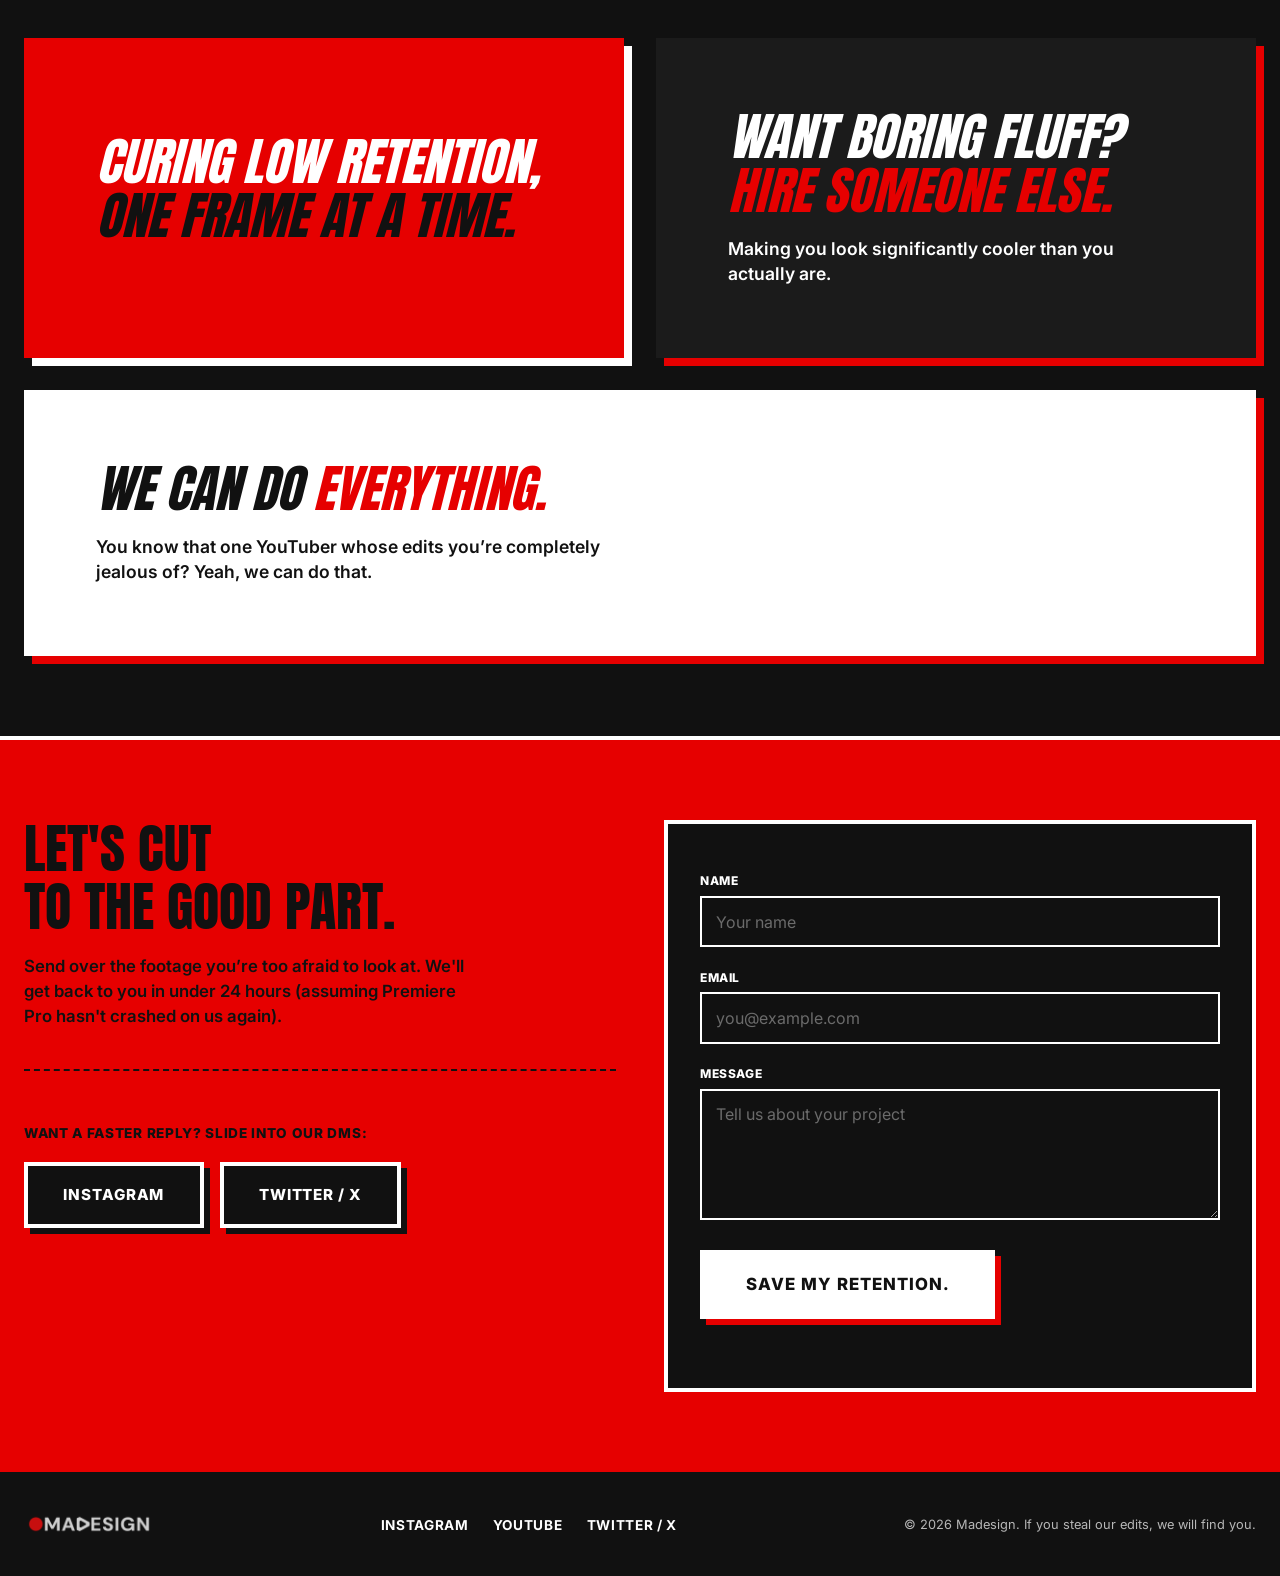
==== commit 6333caa5: "New logo and design" ====
--- a/index.html
+++ b/index.html
@@ -3,13 +3,10 @@
 <head>
 <meta charset="UTF-8">
 <meta name="viewport" content="width=device-width, initial-scale=1.0">
-<title>Rawcut Editing Agency</title>
-
-<!-- Google Fonts: Anton (headlines) + Inter (body/UI) -->
+<title>Madesign Editing Agency</title>
 <link rel="preconnect" href="https://fonts.googleapis.com">
 <link rel="preconnect" href="https://fonts.gstatic.com" crossorigin>
 <link href="https://fonts.googleapis.com/css2?family=Anton&family=Inter:wght@400;500;600;700;800&display=swap" rel="stylesheet">
-
 <link rel="stylesheet" href="styles.css">
 </head>
 <body>
@@ -18,15 +15,13 @@
 <header class="site-header">
   <div class="nav-container">
       <a href="index.html" class="logo">
-        <img src="assets/rawcut_logo_white.png" alt="Rawcut. Logo">
+        <img src="assets/Madesigns_white.png" alt="Madesign. Logo">
       </a>
-
     <button class="nav-toggle" id="navToggle" aria-label="Toggle navigation menu" aria-expanded="false">
       <span></span>
       <span></span>
       <span></span>
     </button>
-
     <nav class="nav-links" id="navLinks">
       <a href="index.html">Home</a>
       <a href="work.html">Work</a>
@@ -39,207 +34,170 @@
   <!-- HERO SECTION -->
   <section id="hero" class="hero">
     <div class="hero-text">
-      <!-- Centered Hero Logo -->
-      <img src="assets/rawcut_logo.png" alt="Rawcut Logo" class="hero-logo">
-
+      <img src="assets/Madesigns_white.png" alt="Madesign Logo" class="hero-logo">
       <h1 class="hero-headline" id="random-headline">We crash Premiere Pro<br> <span class="accent-text">so you don't have to.</span></h1>
-
       <p class="hero-subhead" id="random-subhead">
           If your favorite transition is the cross-dissolve, we are legally required to stay 500 feet away from you.
       </p>
-
-      <!-- Buttons moved directly under the text -->
       <div class="hero-buttons">
         <a href="work.html" class="btn btn-primary btn-large">View All Work.</a>
         <a href="#contact" class="btn btn-large">Make Me Viral.</a>
       </div>
     </div>
 
-    <!-- FEATURED EDIT -->
     <div id="featured" class="featured-edit">
       <p class="featured-label">// Introduction</p>
-
       <div class="video-wrapper video-wrapper--featured">
         <!-- Automated YouTube Facade -->
-        <!--<div class="yt-facade" data-video-id="RnljOS0mx08"></div>-->
+      </div>
+    </div>
+  </section>
+
+  <!-- NICHE SELECTOR SECTION -->
+    <section class="niche-selector">
+      <div class="section-heading" style="text-align: center; margin-bottom: 3rem;">
+        <h2>CHOOSE YOUR NICHE</h2>
+        <p>Select a category below to see our dedicated cuts.</p>
+      </div>
+      <div class="niche-grid">
+
+        <a href="work.html?filter=ads" class="niche-card niche-shadow-red">
+          <div class="niche-video-wrapper">
+            <video autoplay loop muted playsinline><source src="portfolio/ads/1.mp4" type="video/mp4"></video>
+          </div>
+          <div class="niche-card-meta"><span class="niche-title">Ads</span></div>
+        </a>
+
+        <a href="work.html?filter=documentaries" class="niche-card niche-shadow-red">
+          <div class="niche-video-wrapper">
+            <video autoplay loop muted playsinline><source src="portfolio/documentaries/1.mp4" type="video/mp4"></video>
+          </div>
+          <div class="niche-card-meta"><span class="niche-title">Documentaries</span></div>
+        </a>
+
+        <a href="work.html?filter=gaming" class="niche-card niche-shadow-red">
+          <div class="niche-video-wrapper">
+            <video autoplay loop muted playsinline><source src="portfolio/gaming/3.mp4" type="video/mp4"></video>
+          </div>
+          <div class="niche-card-meta"><span class="niche-title">Gaming</span></div>
+        </a>
+
+        <a href="work.html?filter=irl" class="niche-card niche-shadow-red">
+          <div class="niche-video-wrapper">
+            <video autoplay loop muted playsinline><source src="portfolio/irl/1.mp4" type="video/mp4"></video>
+          </div>
+          <div class="niche-card-meta"><span class="niche-title">IRL</span></div>
+        </a>
+
+        <a href="work.html?filter=saas" class="niche-card niche-shadow-red">
+          <div class="niche-video-wrapper">
+            <video autoplay loop muted playsinline><source src="portfolio/saas/1.mp4" type="video/mp4"></video>
+          </div>
+          <div class="niche-card-meta"><span class="niche-title">SaaS</span></div>
+        </a>
+
+        <a href="work.html?filter=ugc" class="niche-card niche-shadow-red">
+          <div class="niche-video-wrapper">
+            <video autoplay loop muted playsinline><source src="portfolio/ugc/1.mp4" type="video/mp4"></video>
+          </div>
+          <div class="niche-card-meta"><span class="niche-title">UGC</span></div>
+        </a>
+
+        <a href="work.html?filter=retention" class="niche-card niche-shadow-red">
+          <div class="niche-video-wrapper">
+            <video autoplay loop muted playsinline><source src="portfolio/retention/1.mp4" type="video/mp4"></video>
+          </div>
+          <div class="niche-card-meta"><span class="niche-title">Retention Shorts</span></div>
+        </a>
+
+      </div>
+    </section>
+
+  <!-- CROSSED MARQUEES -->
+  <section class="crossed-marquees" aria-hidden="true" style="margin-top: clamp(4rem, 8vw, 6rem); margin-bottom: clamp(4rem, 8vw, 6rem);">
+    <div class="marquee-band marquee-band--light">
+      <div class="marquee-track">
+        <span>We cut the crap. Literally.</span> <span class="divider">—</span>
+        <span><em class="accent-red">We make you look clickable.</em></span> <span class="divider">—</span>
+        <span>We cut the crap. Literally.</span> <span class="divider">—</span>
+        <span><em class="accent-red">We make you look clickable.</em></span> <span class="divider">—</span>
+        <span>We cut the crap. Literally.</span> <span class="divider">—</span>
+        <span><em class="accent-red">We make you look clickable.</em></span> <span class="divider">—</span>
+        <span>We cut the crap. Literally.</span> <span class="divider">—</span>
+        <span><em class="accent-red">We make you look clickable.</em></span> <span class="divider">—</span>
+      </div>
+    </div>
+    <div class="marquee-band marquee-band--red">
+      <div class="marquee-track marquee-track--reverse">
+        <span>We make you look clickable.</span> <span class="divider">—</span>
+        <span><em class="accent-dark">We cut the crap. Literally.</em></span> <span class="divider">—</span>
+        <span>We make you look clickable.</span> <span class="divider">—</span>
+        <span><em class="accent-dark">We cut the crap. Literally.</em></span> <span class="divider">—</span>
+        <span>We make you look clickable.</span> <span class="divider">—</span>
+        <span><em class="accent-dark">We cut the crap. Literally.</em></span> <span class="divider">—</span>
+        <span>We make you look clickable.</span> <span class="divider">—</span>
+        <span><em class="accent-dark">We cut the crap. Literally.</em></span> <span class="divider">—</span>
       </div>
     </div>
   </section>
 
   <!-- TALKING POINTS / BENTO GRID -->
-    <section class="talking-points">
-      <div class="tp-grid">
-
-        <!-- Top Left Card -->
-        <div class="tp-card tp-card--red">
-          <h2 class="tp-heading">Curing low retention,<br><span>one frame at a time.</span></h2>
+  <section class="talking-points">
+    <div class="tp-grid">
+      <div class="tp-card tp-card--red">
+        <h2 class="tp-heading">Curing low retention,<br><span>one frame at a time.</span></h2>
+      </div>
+      <div class="tp-card tp-card--dark">
+        <h2 class="tp-heading">WANT BORING FLUFF?<br><span>HIRE SOMEONE ELSE.</span></h2>
+        <p class="tp-body">Making you look significantly cooler than you actually are.</p>
+      </div>
+      <div class="tp-card tp-card--light">
+        <h2 class="tp-heading">We can do <span class="accent-text-alt">everything.</span></h2>
+        <p class="tp-body">You know that one YouTuber whose edits you’re completely jealous of? Yeah, we can do that.</p>
+      </div>
+    </div>
+  </section>
+
+  <!-- CONTACT SECTION -->
+  <section id="contact" class="contact">
+    <div class="contact-inner">
+      <div class="contact-text">
+        <h2>LET'S CUT<br>TO THE GOOD PART.</h2>
+        <p>Send over the footage you’re too afraid to look at. We'll get back to you in under 24 hours (assuming Premiere Pro hasn't crashed on us again).</p>
+        <div class="social-contact-options">
+          <p>Want a faster reply? Slide into our DMs:</p>
+          <div class="social-buttons">
+            <a href="https://www.instagram.com" target="_blank" class="btn btn-dark">Instagram</a>
+            <a href="https://twitter.com" target="_blank" class="btn btn-dark">Twitter / X</a>
+          </div>
         </div>
-
-        <!-- Top Right Card -->
-        <div class="tp-card tp-card--dark">
-          <h2 class="tp-heading">WANT BORING FLUFF?<br><span>HIRE SOMEONE ELSE.</span></h2>
-          <p class="tp-body">Making you look significantly <p><span>cooler than you actually are.</p>
-        </div>
-
-        <!-- Bottom Full-Width Card -->
-        <div class="tp-card tp-card--light">
-          <h2 class="tp-heading">We can do <span class="accent-text-alt">everything.</span></h2>
-          <p class="tp-body">You know that one YouTuber whose edits you’re completely jealous of? Yeah, we can do that.</p>
-        </div>
-
-      </div>
-    </section>
-
-    <!-- CROSSED MARQUEES -->
-      <section class="crossed-marquees" aria-hidden="true">
-
-        <!-- Top Band (Rotated Up, White Background) -->
-        <div class="marquee-band marquee-band--light">
-          <div class="marquee-track">
-            <!-- FIRST HALF -->
-            <span>We cut the crap. Literally.</span> <span class="divider">—</span>
-            <span><em class="accent-red">We make you look clickable.</em></span> <span class="divider">—</span>
-            <span>We cut the crap. Literally.</span> <span class="divider">—</span>
-            <span><em class="accent-red">We make you look clickable.</em></span> <span class="divider">—</span>
-
-            <!-- SECOND HALF (Identical, for seamless loop) -->
-            <span>We cut the crap. Literally.</span> <span class="divider">—</span>
-            <span><em class="accent-red">We make you look clickable.</em></span> <span class="divider">—</span>
-            <span>We cut the crap. Literally.</span> <span class="divider">—</span>
-            <span><em class="accent-red">We make you look clickable.</em></span> <span class="divider">—</span>
-          </div>
-        </div>
-
-        <!-- Bottom Band (Rotated Down, Red Background) -->
-        <div class="marquee-band marquee-band--red">
-          <div class="marquee-track marquee-track--reverse">
-            <!-- FIRST HALF -->
-            <span>We make you look clickable.</span> <span class="divider">—</span>
-            <span><em class="accent-dark">We cut the crap. Literally.</em></span> <span class="divider">—</span>
-            <span>We make you look clickable.</span> <span class="divider">—</span>
-            <span><em class="accent-dark">We cut the crap. Literally.</em></span> <span class="divider">—</span>
-
-            <!-- SECOND HALF (Identical, for seamless loop) -->
-            <span>We make you look clickable.</span> <span class="divider">—</span>
-            <span><em class="accent-dark">We cut the crap. Literally.</em></span> <span class="divider">—</span>
-            <span>We make you look clickable.</span> <span class="divider">—</span>
-            <span><em class="accent-dark">We cut the crap. Literally.</em></span> <span class="divider">—</span>
-          </div>
-        </div>
-
-      </section>
-
-
-      <!-- BENTO VIDEO SHOWCASE -->
-          <section class="bento-showcase">
-            <div class="section-heading" style="text-align: center; margin-bottom: 3rem;">
-              <h2>LATEST CUTS</h2>
-              <p>A quick look at what's rendering right now.</p>
-            </div>
-
-            <div class="bento-grid">
-                    <!-- 1: Horizontal Video (Top Left) -->
-                    <a href="work.html" class="bento-item bento-wide bento-shadow-red">
-                      <video autoplay loop muted playsinline>
-                        <source src="portfolio/documentaries/15.mp4" type="video/mp4">
-                      </video>
-                      <div class="bento-tag">Cash Cow</div>
-                    </a>
-
-                    <!-- 2: Horizontal Video (Top Middle) -->
-                    <a href="work.html" class="bento-item bento-wide bento-shadow-white">
-                      <video autoplay loop muted playsinline>
-                        <source src="portfolio/documentaries/16.mp4" type="video/mp4">
-                      </video>
-                      <div class="bento-tag">Retention</div>
-                    </a>
-
-                    <!-- 3: Vertical Reel (Spans down the far Right edge) -->
-                    <a href="work.html" class="bento-item bento-tall bento-shadow-red">
-                      <video autoplay loop muted playsinline>
-                        <source src="portfolio/documentaries/17.mp4" type="video/mp4">
-                      </video>
-                      <div class="bento-tag">Reels</div>
-                    </a>
-
-                    <!-- 4: Square Video (Bottom Left) -->
-                    <a href="work.html" class="bento-item bento-square bento-shadow-white">
-                      <video autoplay loop muted playsinline>
-                        <source src="portfolio/documentaries/3.mp4" type="video/mp4">
-                      </video>
-                      <div class="bento-tag">Ads</div>
-                    </a>
-
-                    <!-- 5: Square Video (Bottom Middle-Left) -->
-                    <a href="work.html" class="bento-item bento-square bento-shadow-red">
-                      <video autoplay loop muted playsinline>
-                        <source src="portfolio/documentaries/9.mp4" type="video/mp4">
-                      </video>
-                      <div class="bento-tag">Documentary</div>
-                    </a>
-
-                    <!-- 6: Horizontal Video (Bottom Middle-Right) -->
-                    <a href="work.html" class="bento-item bento-wide bento-shadow-white">
-                      <video autoplay loop muted playsinline>
-                        <source src="portfolio/documentaries/7.mp4" type="video/mp4">
-                      </video>
-                      <div class="bento-tag">Talking Head</div>
-                    </a>
-                  </div>
-
-                  <div style="text-align: center; margin-top: 3.5rem;">
-                          <a href="work.html" class="btn btn-primary btn-large">View All Work.</a>
-                        </div>
-                      </section>
-
-                      <!-- CONTACT SECTION -->
-                        <section id="contact" class="contact">
-                          <div class="contact-inner">
-
-                            <div class="contact-text">
-                              <h2>LET'S CUT<br>TO THE GOOD PART.</h2>
-                              <p>Send over the footage you’re too afraid to look at. We'll get back to you in under 24 hours (assuming Premiere Pro hasn't crashed on us again).</p>
-
-                              <!-- NEW: Fast-track DM Options -->
-                              <div class="social-contact-options">
-                                <p>Want a faster reply? Slide into our DMs:</p>
-                                <div class="social-buttons">
-                                  <a href="https://www.instagram.com" target="_blank" class="btn btn-dark">Instagram</a>
-                                  <a href="https://twitter.com" target="_blank" class="btn btn-dark">Twitter / X</a>
-                                </div>
-                              </div>
-                            </div> <!-- This properly closes contact-text -->
-
-                            <form class="contact-form" id="contactForm" action="formspree link" method="POST">
-                              <label for="name">Name</label>
-                              <input type="text" id="name" name="name" placeholder="Your name" required>
-
-                              <label for="email">Email</label>
-                              <input type="email" id="email" name="email" placeholder="you@example.com" required>
-
-                              <label for="message">Message</label>
-                              <textarea id="message" name="message" rows="5" placeholder="Tell us about your project" required></textarea>
-
-                              <button type="submit" class="btn btn-dark btn-large">Save My Retention.</button>
-                              <p class="form-status" id="formStatus" aria-live="polite"></p>
-                            </form>
-
-                          </div> <!-- This properly closes contact-inner -->
-                        </section>
+      </div>
+      <form class="contact-form" id="contactForm" action="formspree link" method="POST">
+        <label for="name">Name</label>
+        <input type="text" id="name" name="name" placeholder="Your name" required>
+        <label for="email">Email</label>
+        <input type="email" id="email" name="email" placeholder="you@example.com" required>
+        <label for="message">Message</label>
+        <textarea id="message" name="message" rows="5" placeholder="Tell us about your project" required></textarea>
+        <button type="submit" class="btn btn-dark btn-large">Save My Retention.</button>
+        <p class="form-status" id="formStatus" aria-live="polite"></p>
+      </form>
+    </div>
+  </section>
 </main>
 
 <!-- FOOTER -->
 <footer class="site-footer">
   <div class="footer-inner">
       <a href="index.html" class="footer-logo">
-        <img src="assets/rawcut_logo.png" alt="Rawcut Logo">
+        <img src="assets/Madesigns_white.png" alt="Madesign Logo">
       </a>
     <ul class="social-links">
       <li><a href="https://www.instagram.com" target="_blank" rel="noopener">Instagram</a></li>
       <li><a href="https://www.youtube.com/channel/UC3kZkNFNBU1rIQS60clERNA" target="_blank" rel="noopener">YouTube</a></li>
       <li><a href="#" target="_blank" rel="noopener">Twitter / X</a></li>
     </ul>
-    <p class="copyright">© <span id="year"></span> Rawcut. If you steal our edits, we will find you.</p>
+    <p class="copyright">© <span id="year"></span> Madesign. If you steal our edits, we will find you.</p>
   </div>
 </footer>
 
--- a/styles.css
+++ b/styles.css
@@ -1,5 +1,5 @@
 /* =============================================================
-   RAWCUT. — Brutalist Video Editing Portfolio
+   Madesign. — Brutalist Video Editing Portfolio
    ============================================================= */
 
 /* -------------------------------------------------------------
@@ -540,6 +540,22 @@
   padding: clamp(3rem, 7vw, 5rem) 1.5rem;
 }
 
+/* New Split Layout Container */
+.portfolio-header-container {
+  display: flex;
+  flex-direction: column;
+  gap: 1.5rem;
+  margin-bottom: 2.5rem;
+}
+
+@media (min-width: 1000px) {
+  .portfolio-header-container {
+    flex-direction: row;
+    align-items: flex-end;
+    justify-content: space-between;
+  }
+}
+
 .section-heading h2 {
   font-size: clamp(2.2rem, 6vw, 3.2rem);
 }
@@ -550,20 +566,18 @@
   font-size: 1rem;
 }
 
-/* Filter bar: horizontally scrollable, scrollbar hidden */
-.filter-bar-wrap {
-  margin-top: 2.2rem;
-  border-top: var(--border-thin) solid var(--text-color);
-  border-bottom: var(--border-thin) solid var(--text-color);
-}
-
+/* Filter bar (Lines Removed) */
 .filter-bar {
   display: flex;
   gap: 0.7rem;
   overflow-x: auto;
-  padding: 1.1rem 0;
-  scrollbar-width: none;      /* Firefox */
-  -ms-overflow-style: none;   /* IE/Edge */
+  padding-bottom: 0.5rem;
+  scrollbar-width: none;
+  -ms-overflow-style: none;
+  cursor: grab;
+  user-select: none;
+  -webkit-user-select: none;
+}
 
   /* NEW: Cursor and selection states for dragging */
   cursor: grab;
@@ -610,25 +624,27 @@
   color: var(--text-color);
 }
 
-/* Grid — Dynamic Masonry (CSS Columns) */
+/* Grid — Left-to-Right Flow with Mixed Heights */
 .portfolio-grid {
   margin-top: 2.5rem;
-  column-count: 1; /* 1 column on mobile */
-  column-gap: 2px; /* Vertical seams */
+  display: grid;
+  grid-template-columns: 1fr; /* 1 column on mobile */
+  gap: 2px; /* Uniform seams */
   background: var(--text-color);
   border: 2px solid var(--text-color);
+  align-items: start; /* CRITICAL: Prevents 16:9 videos from stretching to match 9:16 videos */
   counter-reset: card-counter;
 }
 
 @media (min-width: 640px) {
   .portfolio-grid {
-    column-count: 2; /* 2 columns on tablets */
+    grid-template-columns: repeat(2, 1fr); /* 2 columns on tablets */
   }
 }
 
 @media (min-width: 1000px) {
   .portfolio-grid {
-    column-count: 3; /* 3 columns on desktop */
+    grid-template-columns: repeat(3, 1fr); /* 3 columns on desktop */
   }
 }
 
@@ -636,8 +652,6 @@
   background: var(--bg-color);
   counter-increment: card-counter;
   position: relative;
-  break-inside: avoid; /* Forces the card to stay in one piece */
-  margin-bottom: 2px; /* Horizontal seams */
   display: flex;
   flex-direction: column;
 }
@@ -961,76 +975,72 @@
 }
 
 /* -------------------------------------------------------------
-   11. Bento Video Showcase (Homepage)
-------------------------------------------------------------- */
-.bento-showcase {
-  /* Breaks out of the standard container to span much wider */
-  max-width: 1800px;
-  width: 92%; /* Keeps a consistent 4% margin on the left and right */
+   11. Niche Selector (Homepage)
+------------------------------------------------------------- */
+.niche-selector {
+  /* Pushes past the standard container to make cards larger */
+  max-width: 1600px;
+  width: 92%;
   margin: 0 auto;
-  padding: clamp(3rem, 7vw, 5rem) 0;
-}
-
-.bento-grid {
+  padding: clamp(3rem, 7vw, 5rem) 0; /* Removed horizontal padding since width handles it */
+}
+
+.niche-grid {
   display: grid;
-  grid-template-columns: 1fr; /* Stack on mobile */
-  gap: 2rem;
-}
-
-@media (min-width: 900px) {
-  .bento-grid {
-    grid-template-columns: repeat(5, 1fr);
-    /* Dynamic row height so boxes stay proportional when the screen gets really wide */
-    grid-auto-rows: clamp(240px, 18vw, 320px);
-    grid-auto-flow: dense;
-  }
-
-  /* Shape Modifiers for Desktop */
-  .bento-wide { grid-column: span 2; }
-  .bento-tall { grid-row: span 2; }
-  .bento-square { /* Defaults to spanning 1 column and 1 row */ }
-}
-
-.bento-item {
+  grid-template-columns: 1fr;
+  gap: 3rem; /* Slightly increased gap for breathing room on larger cards */
+}
+
+@media (min-width: 640px) {
+  .niche-grid {
+    grid-template-columns: repeat(2, 1fr);
+  }
+}
+
+@media (min-width: 1000px) {
+  .niche-grid {
+    grid-template-columns: repeat(3, 1fr);
+  }
+}
+
+.niche-card {
+  display: flex;
+  flex-direction: column;
+  background: var(--bg-color); /* Deep black */
+  border: var(--border-thick) solid var(--text-color); /* Keep brutalist outer border */
+  transition: transform 0.15s ease, box-shadow 0.15s ease;
+  overflow: hidden;
+  text-decoration: none;
+}
+
+.niche-shadow-red {
+  box-shadow: 8px 8px 0 0 var(--primary-accent);
+}
+
+.niche-shadow-white {
+  box-shadow: 8px 8px 0 0 var(--text-color);
+}
+
+.niche-card:hover {
+  transform: translate(4px, 4px);
+}
+.niche-card.niche-shadow-red:hover {
+  box-shadow: 4px 4px 0 0 var(--primary-accent);
+}
+.niche-card.niche-shadow-white:hover {
+  box-shadow: 4px 4px 0 0 var(--text-color);
+}
+
+.niche-video-wrapper {
   position: relative;
-  display: block;
-  background: var(--bg-alt);
-  /* Default white border for all items */
-  border: var(--border-thick) solid var(--text-color);
-  transition: transform 0.15s ease, box-shadow 0.15s ease;
+  width: 100%;
+  aspect-ratio: 16 / 9; /* Enforces 16:9 ratio */
+  background: #000;
+  overflow: hidden;
   line-height: 0;
-  overflow: hidden;
-}
-
-/* On mobile, force a standard height so it doesn't get crazy long */
-@media (max-width: 899px) {
-  .bento-item { height: 300px; }
-}
-
-/* Hard Brutalist Shadows & Dynamic Borders */
-.bento-shadow-red {
-  box-shadow: 8px 8px 0 0 var(--primary-accent);
-  border-color: var(--text-color); /* Keeps the white outline */
-}
-
-.bento-shadow-white {
-  box-shadow: 8px 8px 0 0 var(--text-color);
-  border-color: var(--primary-accent); /* MAGIC: Changes the outline to red to contrast the white shadow */
-}
-
-/* Hover Physics */
-.bento-item:hover {
-  transform: translate(4px, 4px);
-}
-.bento-item.bento-shadow-red:hover {
-  box-shadow: 4px 4px 0 0 var(--primary-accent);
-}
-.bento-item.bento-shadow-white:hover {
-  box-shadow: 4px 4px 0 0 var(--text-color);
-}
-
-/* Video filling the box */
-.bento-item video {
+}
+
+.niche-video-wrapper video {
   width: 100%;
   height: 100%;
   object-fit: cover;
@@ -1039,26 +1049,31 @@
   transition: filter 0.3s ease;
 }
 
-.bento-item:hover video {
+.niche-card:hover .niche-video-wrapper video {
   filter: grayscale(0%);
 }
 
-/* Bold Brutalist Tag */
-.bento-tag {
-  position: absolute;
-  bottom: 1rem;
-  left: 1rem;
+.niche-card-meta {
+  padding: 1rem;
+  /* Thin white line separating video from the black bottom area, just like the image */
+  border-top: 2px solid var(--text-color);
+  background: var(--bg-color);
+  display: flex;
+  align-items: center;
+}
+
+/* Red Tag in Niche Card */
+.niche-title {
+  display: inline-block;
   background: var(--primary-accent);
   color: var(--text-color);
-  padding: 0.4rem 0.8rem;
   font-family: var(--font-body);
   font-weight: 800;
-  text-transform: uppercase;
-  font-size: 0.9rem;
-  letter-spacing: 0.05em;
-  border: 2px solid var(--text-color);
-  line-height: 1;
-  z-index: 10;
+  font-size: 0.8rem;
+  text-transform: uppercase;
+  letter-spacing: 0.06em;
+  padding: 0.35rem 0.7rem;
+  line-height: 1.2;
 }
 
 /* -------------------------------------------------------------
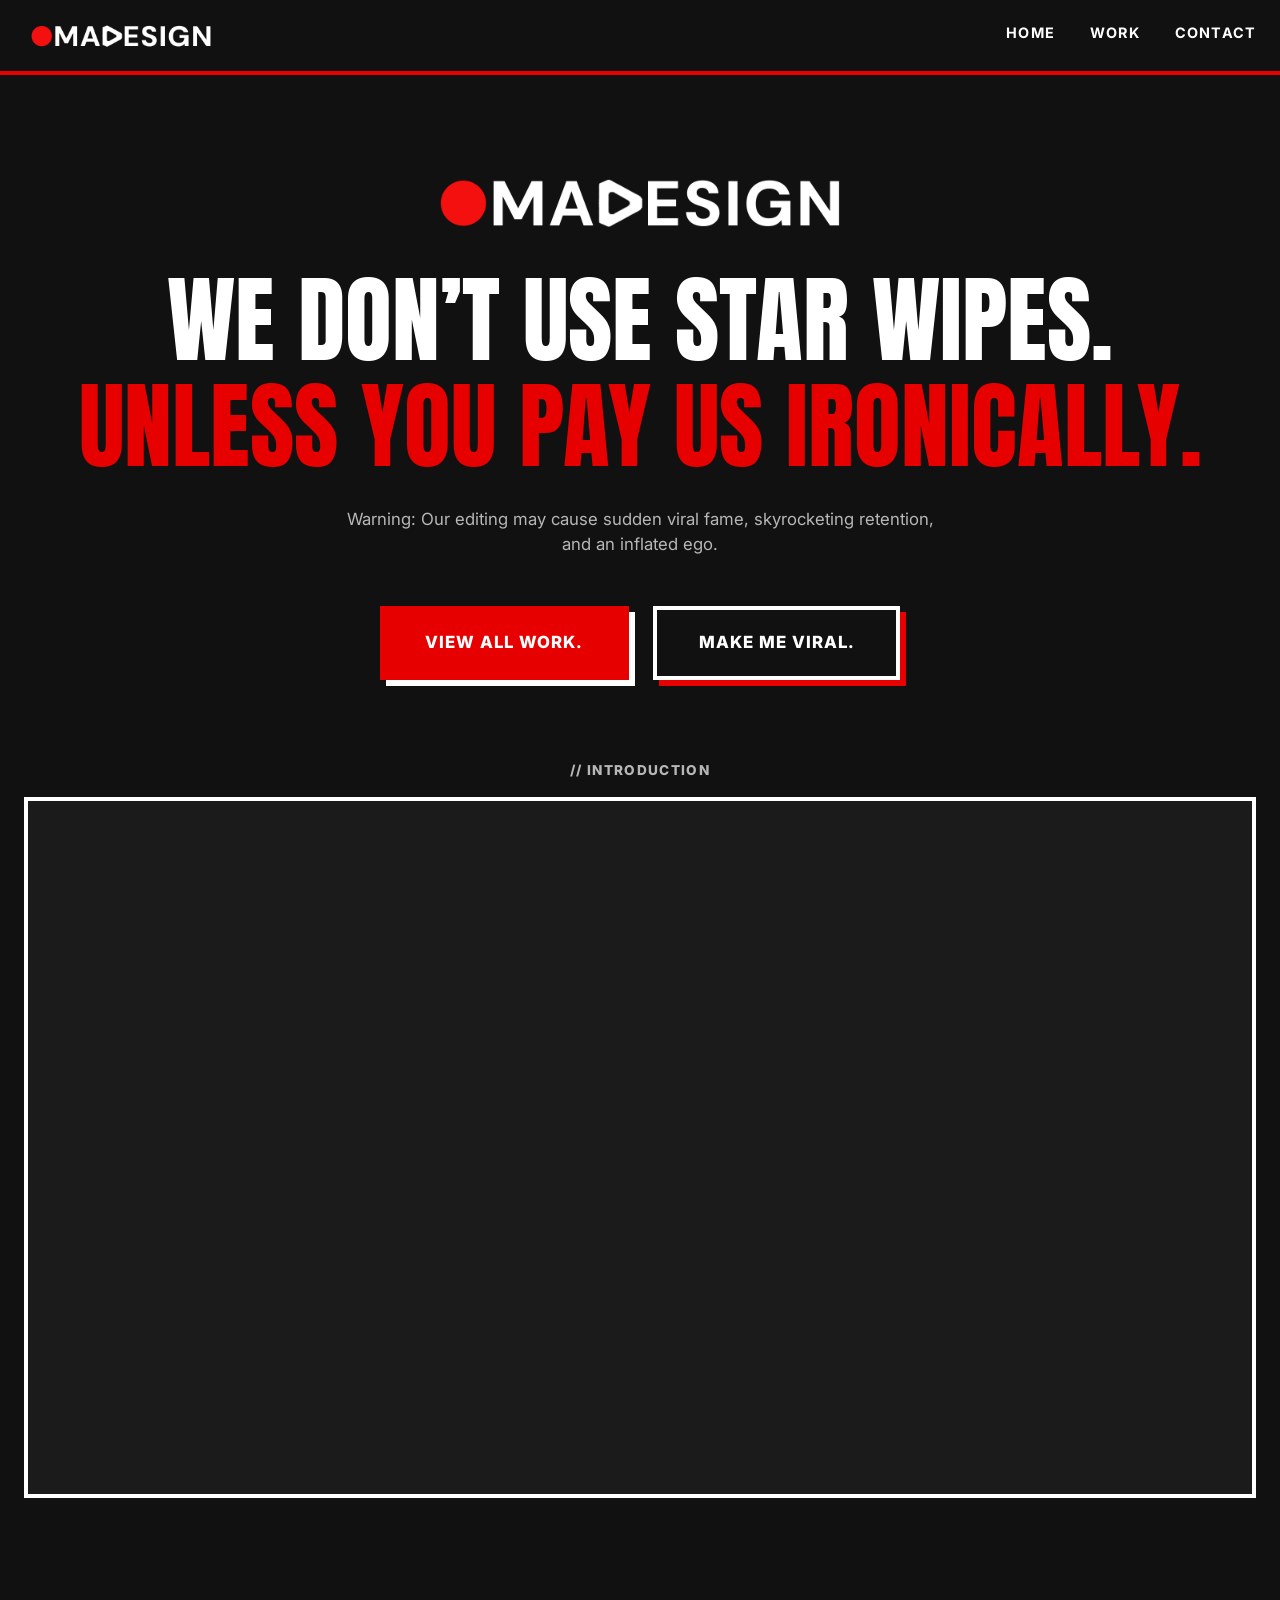
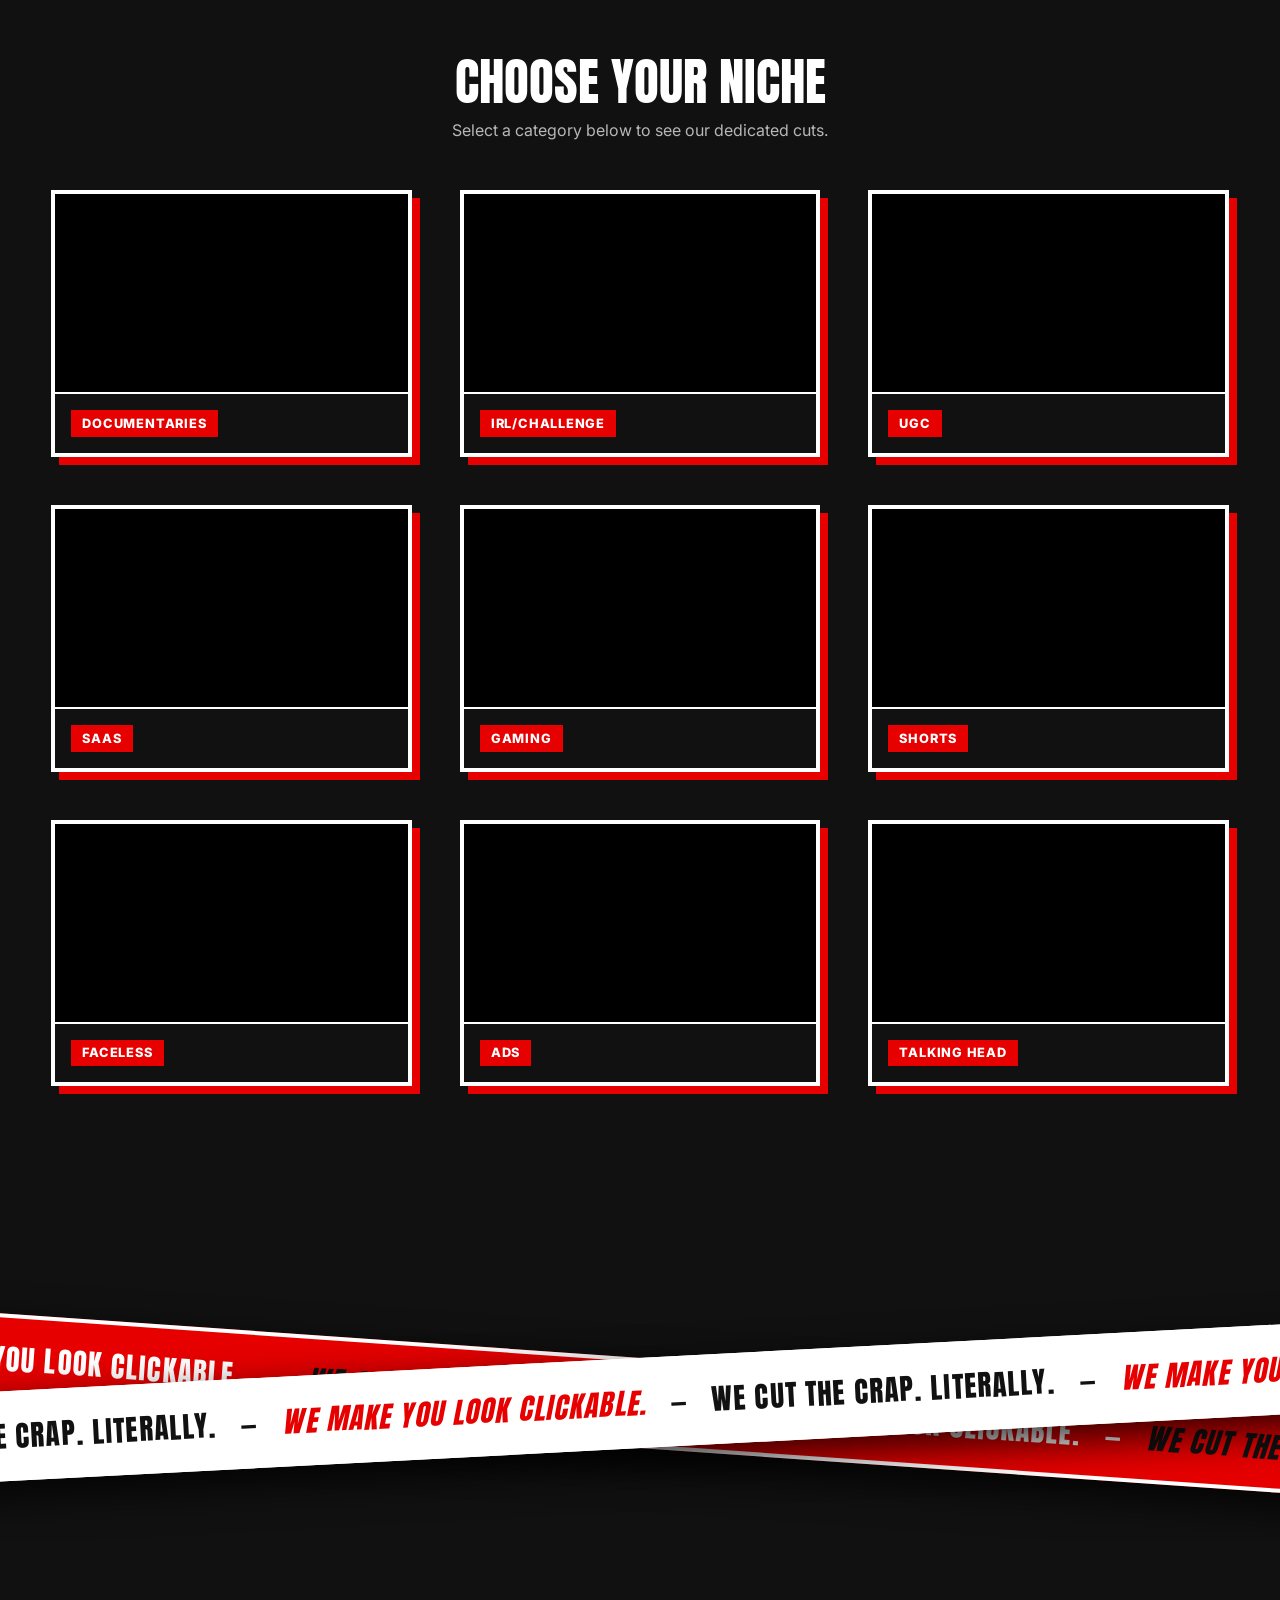
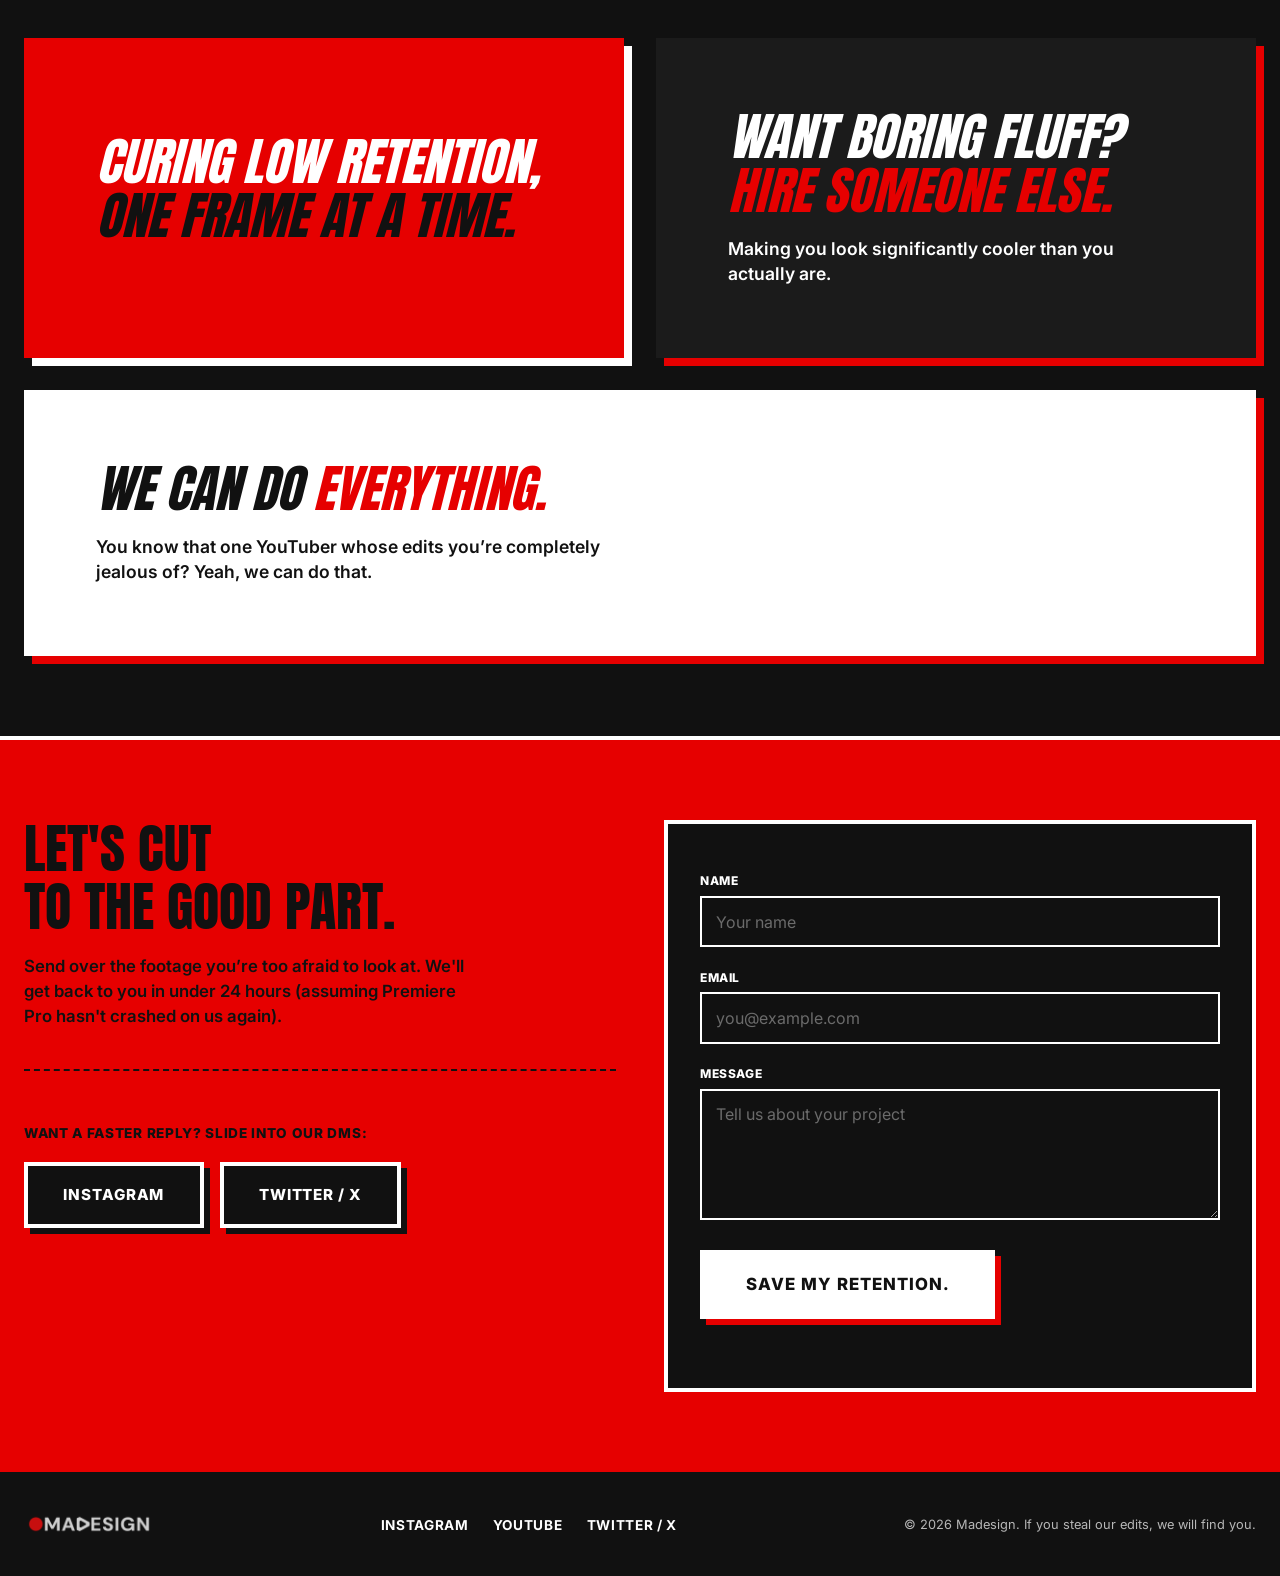
==== commit 1b0b54d6: "Update categories and sorting on home and work pages - Update categories to documentaries, irl/chall" ====
--- a/index.html
+++ b/index.html
@@ -1,206 +1,219 @@
-<!DOCTYPE html>
-<html lang="en">
-<head>
-<meta charset="UTF-8">
-<meta name="viewport" content="width=device-width, initial-scale=1.0">
-<title>Madesign Editing Agency</title>
-<link rel="preconnect" href="https://fonts.googleapis.com">
-<link rel="preconnect" href="https://fonts.gstatic.com" crossorigin>
-<link href="https://fonts.googleapis.com/css2?family=Anton&family=Inter:wght@400;500;600;700;800&display=swap" rel="stylesheet">
-<link rel="stylesheet" href="styles.css">
-</head>
-<body>
-
-<!-- NAVIGATION -->
-<header class="site-header">
-  <div class="nav-container">
-      <a href="index.html" class="logo">
-        <img src="assets/Madesigns_white.png" alt="Madesign. Logo">
-      </a>
-    <button class="nav-toggle" id="navToggle" aria-label="Toggle navigation menu" aria-expanded="false">
-      <span></span>
-      <span></span>
-      <span></span>
-    </button>
-    <nav class="nav-links" id="navLinks">
-      <a href="index.html">Home</a>
-      <a href="work.html">Work</a>
-      <a href="#contact">Contact</a>
-    </nav>
-  </div>
-</header>
-
-<main>
-  <!-- HERO SECTION -->
-  <section id="hero" class="hero">
-    <div class="hero-text">
-      <img src="assets/Madesigns_white.png" alt="Madesign Logo" class="hero-logo">
-      <h1 class="hero-headline" id="random-headline">We crash Premiere Pro<br> <span class="accent-text">so you don't have to.</span></h1>
-      <p class="hero-subhead" id="random-subhead">
-          If your favorite transition is the cross-dissolve, we are legally required to stay 500 feet away from you.
-      </p>
-      <div class="hero-buttons">
-        <a href="work.html" class="btn btn-primary btn-large">View All Work.</a>
-        <a href="#contact" class="btn btn-large">Make Me Viral.</a>
-      </div>
-    </div>
-
-    <div id="featured" class="featured-edit">
-      <p class="featured-label">// Introduction</p>
-      <div class="video-wrapper video-wrapper--featured">
-        <!-- Automated YouTube Facade -->
-      </div>
-    </div>
-  </section>
-
-  <!-- NICHE SELECTOR SECTION -->
-    <section class="niche-selector">
-      <div class="section-heading" style="text-align: center; margin-bottom: 3rem;">
-        <h2>CHOOSE YOUR NICHE</h2>
-        <p>Select a category below to see our dedicated cuts.</p>
-      </div>
-      <div class="niche-grid">
-
-        <a href="work.html?filter=ads" class="niche-card niche-shadow-red">
-          <div class="niche-video-wrapper">
-            <video autoplay loop muted playsinline><source src="portfolio/ads/1.mp4" type="video/mp4"></video>
-          </div>
-          <div class="niche-card-meta"><span class="niche-title">Ads</span></div>
-        </a>
-
-        <a href="work.html?filter=documentaries" class="niche-card niche-shadow-red">
-          <div class="niche-video-wrapper">
-            <video autoplay loop muted playsinline><source src="portfolio/documentaries/1.mp4" type="video/mp4"></video>
-          </div>
-          <div class="niche-card-meta"><span class="niche-title">Documentaries</span></div>
-        </a>
-
-        <a href="work.html?filter=gaming" class="niche-card niche-shadow-red">
-          <div class="niche-video-wrapper">
-            <video autoplay loop muted playsinline><source src="portfolio/gaming/3.mp4" type="video/mp4"></video>
-          </div>
-          <div class="niche-card-meta"><span class="niche-title">Gaming</span></div>
-        </a>
-
-        <a href="work.html?filter=irl" class="niche-card niche-shadow-red">
-          <div class="niche-video-wrapper">
-            <video autoplay loop muted playsinline><source src="portfolio/irl/1.mp4" type="video/mp4"></video>
-          </div>
-          <div class="niche-card-meta"><span class="niche-title">IRL</span></div>
-        </a>
-
-        <a href="work.html?filter=saas" class="niche-card niche-shadow-red">
-          <div class="niche-video-wrapper">
-            <video autoplay loop muted playsinline><source src="portfolio/saas/1.mp4" type="video/mp4"></video>
-          </div>
-          <div class="niche-card-meta"><span class="niche-title">SaaS</span></div>
-        </a>
-
-        <a href="work.html?filter=ugc" class="niche-card niche-shadow-red">
-          <div class="niche-video-wrapper">
-            <video autoplay loop muted playsinline><source src="portfolio/ugc/1.mp4" type="video/mp4"></video>
-          </div>
-          <div class="niche-card-meta"><span class="niche-title">UGC</span></div>
-        </a>
-
-        <a href="work.html?filter=retention" class="niche-card niche-shadow-red">
-          <div class="niche-video-wrapper">
-            <video autoplay loop muted playsinline><source src="portfolio/retention/1.mp4" type="video/mp4"></video>
-          </div>
-          <div class="niche-card-meta"><span class="niche-title">Retention Shorts</span></div>
-        </a>
-
-      </div>
-    </section>
-
-  <!-- CROSSED MARQUEES -->
-  <section class="crossed-marquees" aria-hidden="true" style="margin-top: clamp(4rem, 8vw, 6rem); margin-bottom: clamp(4rem, 8vw, 6rem);">
-    <div class="marquee-band marquee-band--light">
-      <div class="marquee-track">
-        <span>We cut the crap. Literally.</span> <span class="divider">—</span>
-        <span><em class="accent-red">We make you look clickable.</em></span> <span class="divider">—</span>
-        <span>We cut the crap. Literally.</span> <span class="divider">—</span>
-        <span><em class="accent-red">We make you look clickable.</em></span> <span class="divider">—</span>
-        <span>We cut the crap. Literally.</span> <span class="divider">—</span>
-        <span><em class="accent-red">We make you look clickable.</em></span> <span class="divider">—</span>
-        <span>We cut the crap. Literally.</span> <span class="divider">—</span>
-        <span><em class="accent-red">We make you look clickable.</em></span> <span class="divider">—</span>
-      </div>
-    </div>
-    <div class="marquee-band marquee-band--red">
-      <div class="marquee-track marquee-track--reverse">
-        <span>We make you look clickable.</span> <span class="divider">—</span>
-        <span><em class="accent-dark">We cut the crap. Literally.</em></span> <span class="divider">—</span>
-        <span>We make you look clickable.</span> <span class="divider">—</span>
-        <span><em class="accent-dark">We cut the crap. Literally.</em></span> <span class="divider">—</span>
-        <span>We make you look clickable.</span> <span class="divider">—</span>
-        <span><em class="accent-dark">We cut the crap. Literally.</em></span> <span class="divider">—</span>
-        <span>We make you look clickable.</span> <span class="divider">—</span>
-        <span><em class="accent-dark">We cut the crap. Literally.</em></span> <span class="divider">—</span>
-      </div>
-    </div>
-  </section>
-
-  <!-- TALKING POINTS / BENTO GRID -->
-  <section class="talking-points">
-    <div class="tp-grid">
-      <div class="tp-card tp-card--red">
-        <h2 class="tp-heading">Curing low retention,<br><span>one frame at a time.</span></h2>
-      </div>
-      <div class="tp-card tp-card--dark">
-        <h2 class="tp-heading">WANT BORING FLUFF?<br><span>HIRE SOMEONE ELSE.</span></h2>
-        <p class="tp-body">Making you look significantly cooler than you actually are.</p>
-      </div>
-      <div class="tp-card tp-card--light">
-        <h2 class="tp-heading">We can do <span class="accent-text-alt">everything.</span></h2>
-        <p class="tp-body">You know that one YouTuber whose edits you’re completely jealous of? Yeah, we can do that.</p>
-      </div>
-    </div>
-  </section>
-
-  <!-- CONTACT SECTION -->
-  <section id="contact" class="contact">
-    <div class="contact-inner">
-      <div class="contact-text">
-        <h2>LET'S CUT<br>TO THE GOOD PART.</h2>
-        <p>Send over the footage you’re too afraid to look at. We'll get back to you in under 24 hours (assuming Premiere Pro hasn't crashed on us again).</p>
-        <div class="social-contact-options">
-          <p>Want a faster reply? Slide into our DMs:</p>
-          <div class="social-buttons">
-            <a href="https://www.instagram.com" target="_blank" class="btn btn-dark">Instagram</a>
-            <a href="https://twitter.com" target="_blank" class="btn btn-dark">Twitter / X</a>
-          </div>
-        </div>
-      </div>
-      <form class="contact-form" id="contactForm" action="formspree link" method="POST">
-        <label for="name">Name</label>
-        <input type="text" id="name" name="name" placeholder="Your name" required>
-        <label for="email">Email</label>
-        <input type="email" id="email" name="email" placeholder="you@example.com" required>
-        <label for="message">Message</label>
-        <textarea id="message" name="message" rows="5" placeholder="Tell us about your project" required></textarea>
-        <button type="submit" class="btn btn-dark btn-large">Save My Retention.</button>
-        <p class="form-status" id="formStatus" aria-live="polite"></p>
-      </form>
-    </div>
-  </section>
-</main>
-
-<!-- FOOTER -->
-<footer class="site-footer">
-  <div class="footer-inner">
-      <a href="index.html" class="footer-logo">
-        <img src="assets/Madesigns_white.png" alt="Madesign Logo">
-      </a>
-    <ul class="social-links">
-      <li><a href="https://www.instagram.com" target="_blank" rel="noopener">Instagram</a></li>
-      <li><a href="https://www.youtube.com/channel/UC3kZkNFNBU1rIQS60clERNA" target="_blank" rel="noopener">YouTube</a></li>
-      <li><a href="#" target="_blank" rel="noopener">Twitter / X</a></li>
-    </ul>
-    <p class="copyright">© <span id="year"></span> Madesign. If you steal our edits, we will find you.</p>
-  </div>
-</footer>
-
-<script src="script.js"></script>
-</body>
-</html>
+<!DOCTYPE html>
+<html lang="en">
+<head>
+<meta charset="UTF-8">
+<meta name="viewport" content="width=device-width, initial-scale=1.0">
+<title>Madesign Editing Agency</title>
+<link rel="preconnect" href="https://fonts.googleapis.com">
+<link rel="preconnect" href="https://fonts.gstatic.com" crossorigin>
+<link href="https://fonts.googleapis.com/css2?family=Anton&family=Inter:wght@400;500;600;700;800&display=swap" rel="stylesheet">
+<link rel="stylesheet" href="styles.css">
+</head>
+<body>
+
+<!-- NAVIGATION -->
+<header class="site-header">
+  <div class="nav-container">
+      <a href="index.html" class="logo">
+        <img src="assets/Madesigns_white.png" alt="Madesign. Logo">
+      </a>
+    <button class="nav-toggle" id="navToggle" aria-label="Toggle navigation menu" aria-expanded="false">
+      <span></span>
+      <span></span>
+      <span></span>
+    </button>
+    <nav class="nav-links" id="navLinks">
+      <a href="index.html">Home</a>
+      <a href="work.html">Work</a>
+      <a href="#contact">Contact</a>
+    </nav>
+  </div>
+</header>
+
+<main>
+  <!-- HERO SECTION -->
+  <section id="hero" class="hero">
+    <div class="hero-text">
+      <img src="assets/Madesigns_white.png" alt="Madesign Logo" class="hero-logo">
+      <h1 class="hero-headline" id="random-headline">We crash Premiere Pro<br> <span class="accent-text">so you don't have to.</span></h1>
+      <p class="hero-subhead" id="random-subhead">
+          If your favorite transition is the cross-dissolve, we are legally required to stay 500 feet away from you.
+      </p>
+      <div class="hero-buttons">
+        <a href="work.html" class="btn btn-primary btn-large">View All Work.</a>
+        <a href="#contact" class="btn btn-large">Make Me Viral.</a>
+      </div>
+    </div>
+
+    <div id="featured" class="featured-edit">
+      <p class="featured-label">// Introduction</p>
+      <div class="video-wrapper video-wrapper--featured">
+        <!-- Automated YouTube Facade -->
+      </div>
+    </div>
+  </section>
+
+  <!-- NICHE SELECTOR SECTION -->
+    <section class="niche-selector">
+      <div class="section-heading" style="text-align: center; margin-bottom: 3rem;">
+        <h2>CHOOSE YOUR NICHE</h2>
+        <p>Select a category below to see our dedicated cuts.</p>
+      </div>
+      <div class="niche-grid">
+
+        <a href="work.html?filter=documentaries" class="niche-card niche-shadow-red">
+          <div class="niche-video-wrapper">
+            <video autoplay loop muted playsinline><source src="portfolio/documentaries/1.mp4" type="video/mp4"></video>
+          </div>
+          <div class="niche-card-meta"><span class="niche-title">Documentaries</span></div>
+        </a>
+
+        <a href="work.html?filter=irl" class="niche-card niche-shadow-red">
+          <div class="niche-video-wrapper">
+            <video autoplay loop muted playsinline><source src="portfolio/irl/1.mp4" type="video/mp4"></video>
+          </div>
+          <div class="niche-card-meta"><span class="niche-title">IRL/Challenge</span></div>
+        </a>
+
+        <a href="work.html?filter=ugc" class="niche-card niche-shadow-red">
+          <div class="niche-video-wrapper">
+            <video autoplay loop muted playsinline><source src="portfolio/ugc/1.mp4" type="video/mp4"></video>
+          </div>
+          <div class="niche-card-meta"><span class="niche-title">UGC</span></div>
+        </a>
+
+        <a href="work.html?filter=saas" class="niche-card niche-shadow-red">
+          <div class="niche-video-wrapper">
+            <video autoplay loop muted playsinline><source src="portfolio/saas/1.mp4" type="video/mp4"></video>
+          </div>
+          <div class="niche-card-meta"><span class="niche-title">SaaS</span></div>
+        </a>
+
+        <a href="work.html?filter=gaming" class="niche-card niche-shadow-red">
+          <div class="niche-video-wrapper">
+            <video autoplay loop muted playsinline><source src="portfolio/gaming/3.mp4" type="video/mp4"></video>
+          </div>
+          <div class="niche-card-meta"><span class="niche-title">Gaming</span></div>
+        </a>
+
+        <a href="work.html?filter=shorts" class="niche-card niche-shadow-red">
+          <div class="niche-video-wrapper">
+            <video autoplay loop muted playsinline><source src="portfolio/shorts/1.mp4" type="video/mp4"></video>
+          </div>
+          <div class="niche-card-meta"><span class="niche-title">Shorts</span></div>
+        </a>
+
+        <a href="work.html?filter=faceless" class="niche-card niche-shadow-red">
+          <div class="niche-video-wrapper">
+            <video autoplay loop muted playsinline><source src="portfolio/faceless/1.mp4" type="video/mp4"></video>
+          </div>
+          <div class="niche-card-meta"><span class="niche-title">Faceless</span></div>
+        </a>
+
+        <a href="work.html?filter=ads" class="niche-card niche-shadow-red">
+          <div class="niche-video-wrapper">
+            <video autoplay loop muted playsinline><source src="portfolio/ads/1.mp4" type="video/mp4"></video>
+          </div>
+          <div class="niche-card-meta"><span class="niche-title">Ads</span></div>
+        </a>
+
+        <a href="work.html?filter=talking_head" class="niche-card niche-shadow-red">
+          <div class="niche-video-wrapper">
+            <video autoplay loop muted playsinline><source src="portfolio/talking_head/1.mp4" type="video/mp4"></video>
+          </div>
+          <div class="niche-card-meta"><span class="niche-title">Talking Head</span></div>
+        </a>
+      </div>
+    </section>
+
+  <!-- CROSSED MARQUEES -->
+  <section class="crossed-marquees" aria-hidden="true" style="margin-top: clamp(4rem, 8vw, 6rem); margin-bottom: clamp(4rem, 8vw, 6rem);">
+    <div class="marquee-band marquee-band--light">
+      <div class="marquee-track">
+        <span>We cut the crap. Literally.</span> <span class="divider">—</span>
+        <span><em class="accent-red">We make you look clickable.</em></span> <span class="divider">—</span>
+        <span>We cut the crap. Literally.</span> <span class="divider">—</span>
+        <span><em class="accent-red">We make you look clickable.</em></span> <span class="divider">—</span>
+        <span>We cut the crap. Literally.</span> <span class="divider">—</span>
+        <span><em class="accent-red">We make you look clickable.</em></span> <span class="divider">—</span>
+        <span>We cut the crap. Literally.</span> <span class="divider">—</span>
+        <span><em class="accent-red">We make you look clickable.</em></span> <span class="divider">—</span>
+      </div>
+    </div>
+    <div class="marquee-band marquee-band--red">
+      <div class="marquee-track marquee-track--reverse">
+        <span>We make you look clickable.</span> <span class="divider">—</span>
+        <span><em class="accent-dark">We cut the crap. Literally.</em></span> <span class="divider">—</span>
+        <span>We make you look clickable.</span> <span class="divider">—</span>
+        <span><em class="accent-dark">We cut the crap. Literally.</em></span> <span class="divider">—</span>
+        <span>We make you look clickable.</span> <span class="divider">—</span>
+        <span><em class="accent-dark">We cut the crap. Literally.</em></span> <span class="divider">—</span>
+        <span>We make you look clickable.</span> <span class="divider">—</span>
+        <span><em class="accent-dark">We cut the crap. Literally.</em></span> <span class="divider">—</span>
+      </div>
+    </div>
+  </section>
+
+  <!-- TALKING POINTS / BENTO GRID -->
+  <section class="talking-points">
+    <div class="tp-grid">
+      <div class="tp-card tp-card--red">
+        <h2 class="tp-heading">Curing low retention,<br><span>one frame at a time.</span></h2>
+      </div>
+      <div class="tp-card tp-card--dark">
+        <h2 class="tp-heading">WANT BORING FLUFF?<br><span>HIRE SOMEONE ELSE.</span></h2>
+        <p class="tp-body">Making you look significantly cooler than you actually are.</p>
+      </div>
+      <div class="tp-card tp-card--light">
+        <h2 class="tp-heading">We can do <span class="accent-text-alt">everything.</span></h2>
+        <p class="tp-body">You know that one YouTuber whose edits you’re completely jealous of? Yeah, we can do that.</p>
+      </div>
+    </div>
+  </section>
+
+  <!-- CONTACT SECTION -->
+  <section id="contact" class="contact">
+    <div class="contact-inner">
+      <div class="contact-text">
+        <h2>LET'S CUT<br>TO THE GOOD PART.</h2>
+        <p>Send over the footage you’re too afraid to look at. We'll get back to you in under 24 hours (assuming Premiere Pro hasn't crashed on us again).</p>
+        <div class="social-contact-options">
+          <p>Want a faster reply? Slide into our DMs:</p>
+          <div class="social-buttons">
+            <a href="https://www.instagram.com" target="_blank" class="btn btn-dark">Instagram</a>
+            <a href="https://twitter.com" target="_blank" class="btn btn-dark">Twitter / X</a>
+          </div>
+        </div>
+      </div>
+      <form class="contact-form" id="contactForm" action="formspree link" method="POST">
+        <label for="name">Name</label>
+        <input type="text" id="name" name="name" placeholder="Your name" required>
+        <label for="email">Email</label>
+        <input type="email" id="email" name="email" placeholder="you@example.com" required>
+        <label for="message">Message</label>
+        <textarea id="message" name="message" rows="5" placeholder="Tell us about your project" required></textarea>
+        <button type="submit" class="btn btn-dark btn-large">Save My Retention.</button>
+        <p class="form-status" id="formStatus" aria-live="polite"></p>
+      </form>
+    </div>
+  </section>
+</main>
+
+<!-- FOOTER -->
+<footer class="site-footer">
+  <div class="footer-inner">
+      <a href="index.html" class="footer-logo">
+        <img src="assets/Madesigns_white.png" alt="Madesign Logo">
+      </a>
+    <ul class="social-links">
+      <li><a href="https://www.instagram.com" target="_blank" rel="noopener">Instagram</a></li>
+      <li><a href="https://www.youtube.com/channel/UC3kZkNFNBU1rIQS60clERNA" target="_blank" rel="noopener">YouTube</a></li>
+      <li><a href="#" target="_blank" rel="noopener">Twitter / X</a></li>
+    </ul>
+    <p class="copyright">© <span id="year"></span> Madesign. If you steal our edits, we will find you.</p>
+  </div>
+</footer>
+
+<script src="script.js"></script>
+</body>
+</html>
--- a/styles.css
+++ b/styles.css
@@ -607,8 +607,8 @@
   font-weight: 700;
   text-transform: uppercase;
   letter-spacing: 0.04em;
-  font-size: 0.8rem;
-  padding: 0.6rem 1.1rem;
+  font-size: 0.75rem;
+  padding: 0.5rem 0.9rem;
   white-space: nowrap;
   transition: background 0.12s ease, color 0.12s ease, border-color 0.12s ease;
 }
@@ -632,7 +632,8 @@
   gap: 2px; /* Uniform seams */
   background: var(--text-color);
   border: 2px solid var(--text-color);
-  align-items: start; /* CRITICAL: Prevents 16:9 videos from stretching to match 9:16 videos */
+  align-items: stretch;
+  grid-auto-rows: 1px;
   counter-reset: card-counter;
 }
 
@@ -654,6 +655,7 @@
   position: relative;
   display: flex;
   flex-direction: column;
+  justify-content: space-between;
 }
 
 .portfolio-card[hidden] {
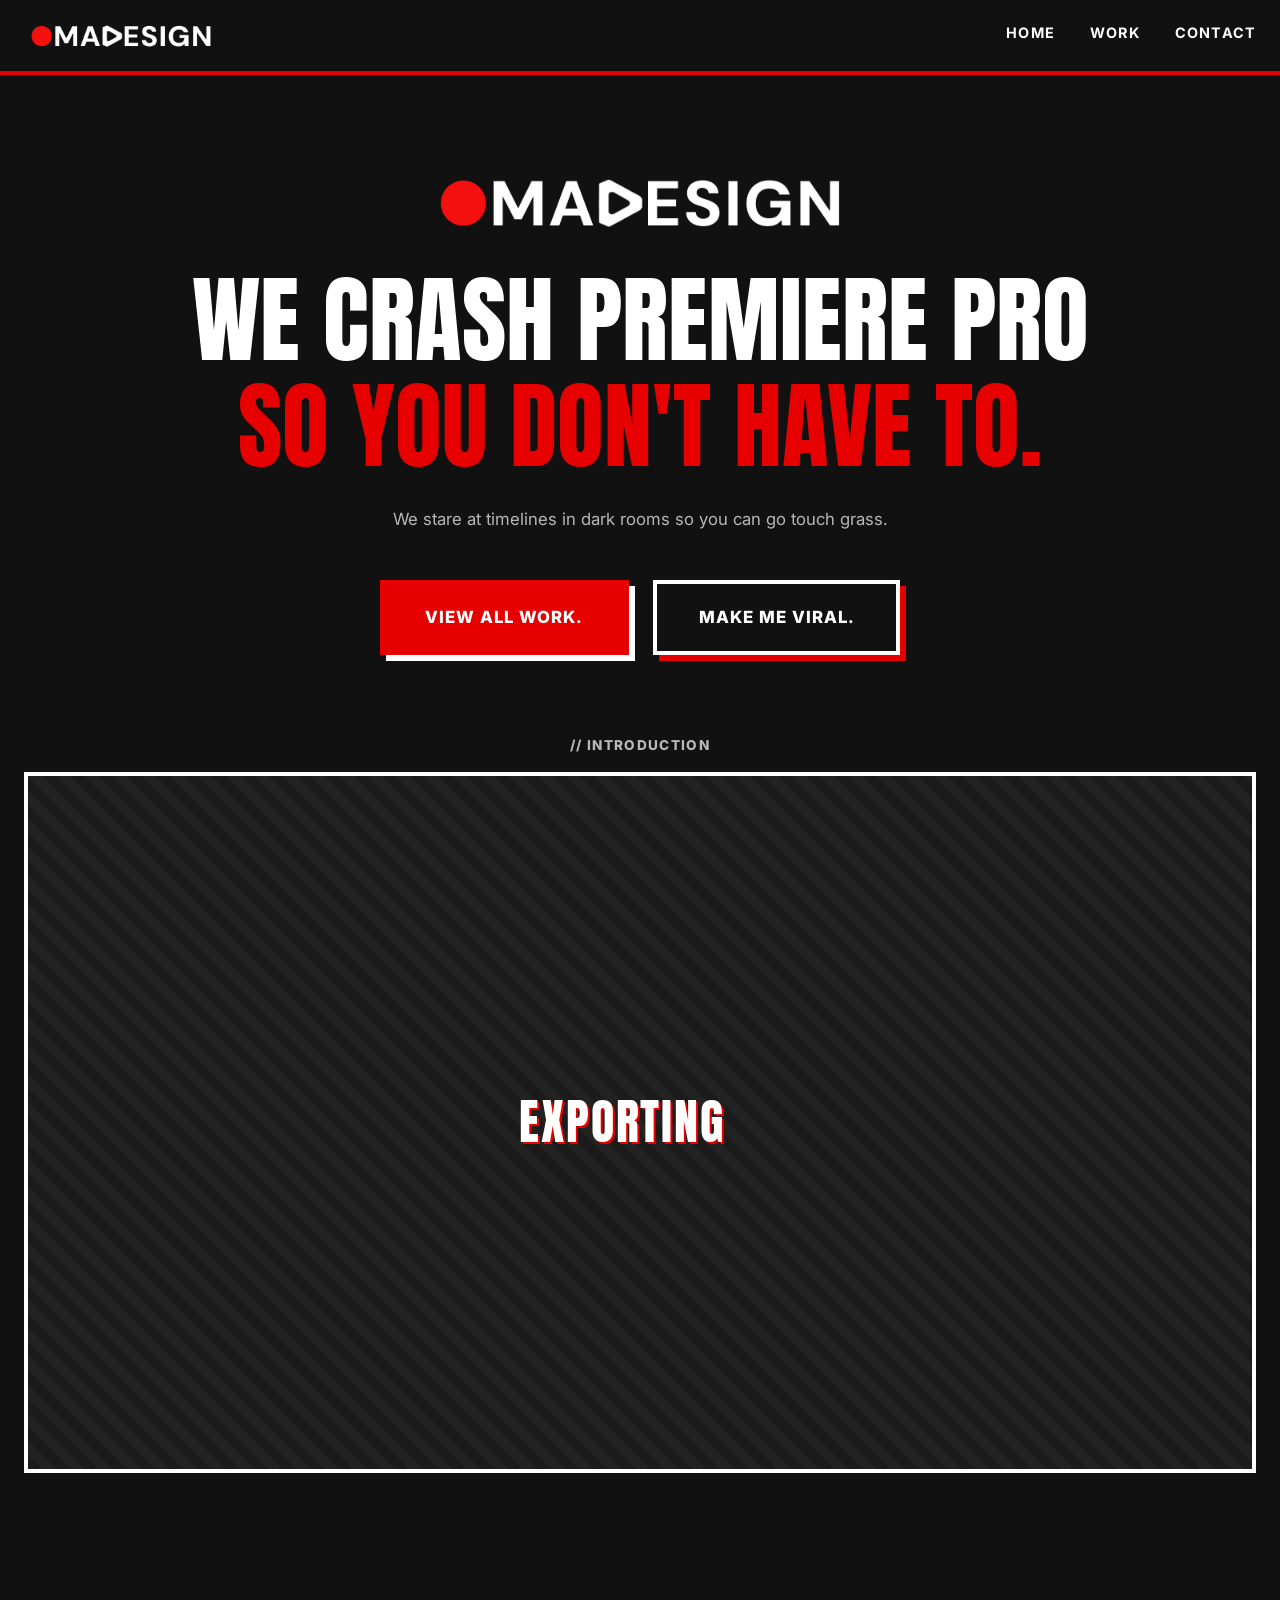
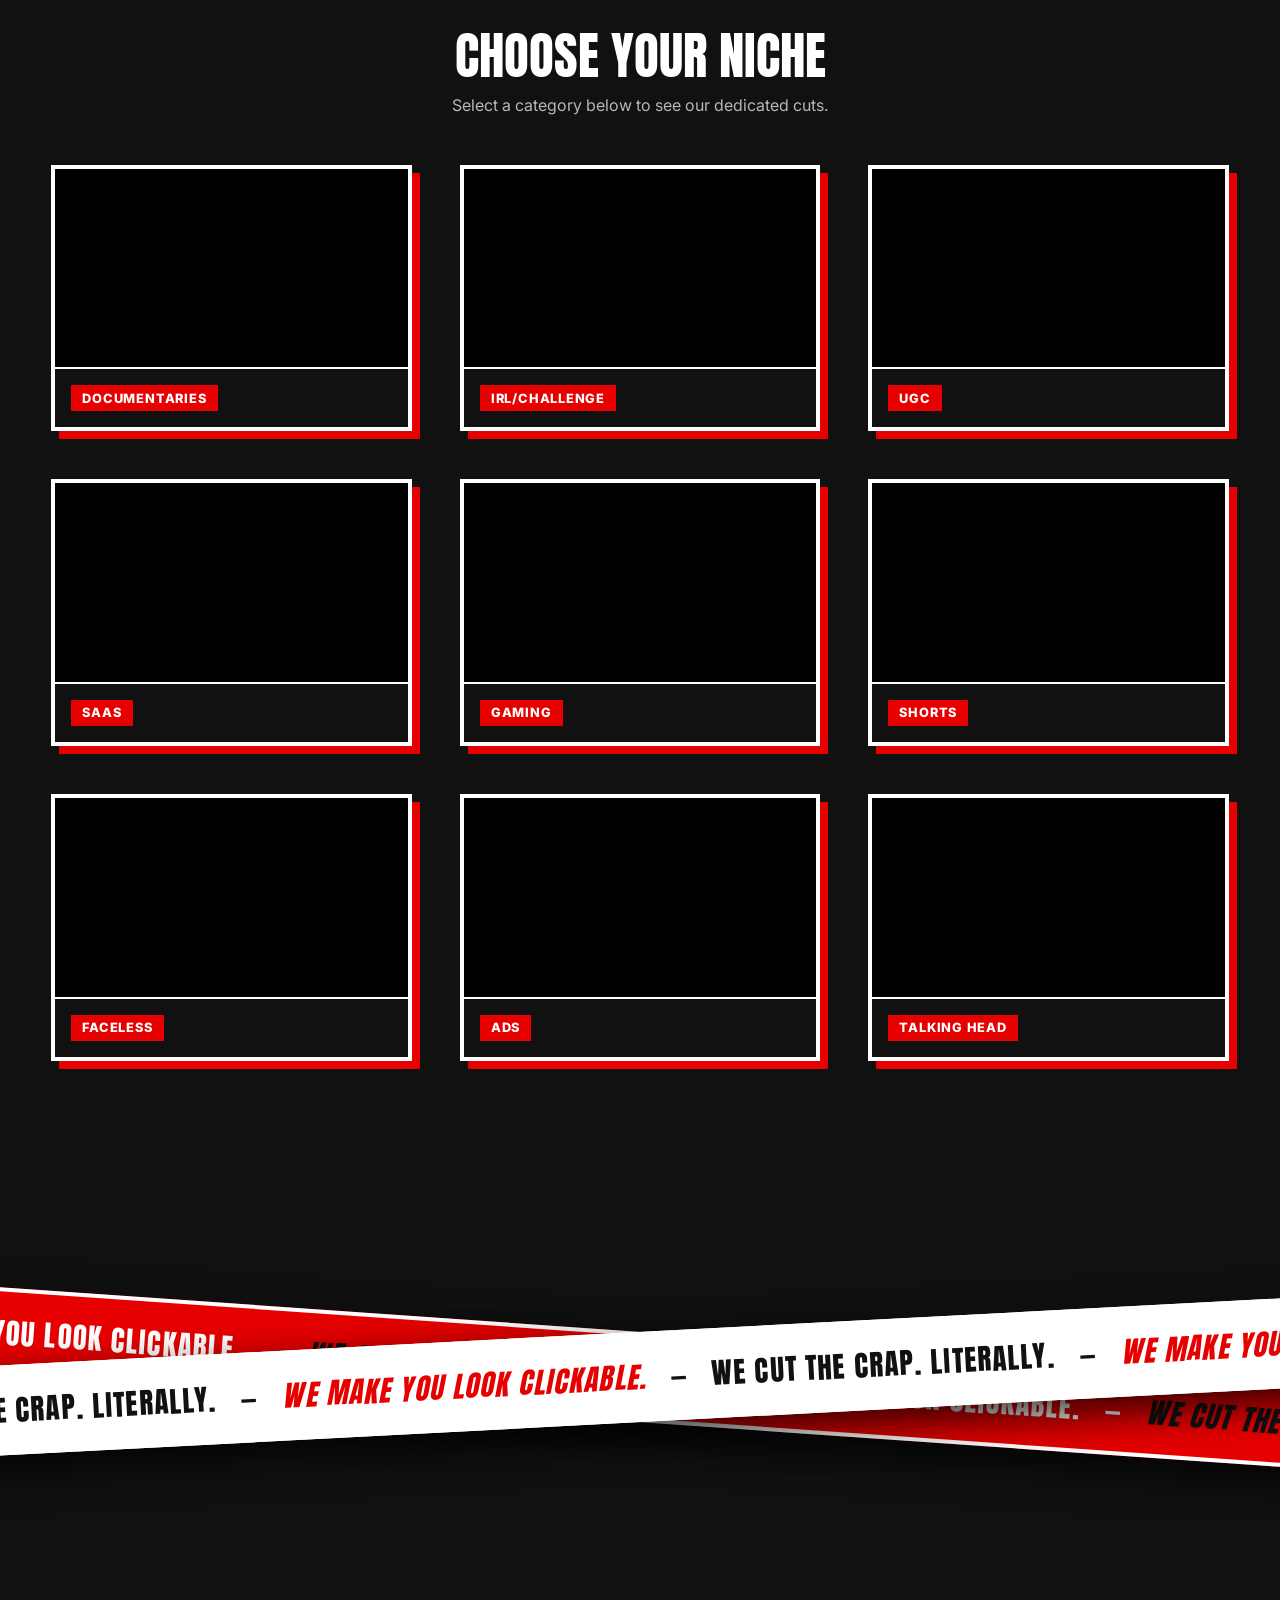
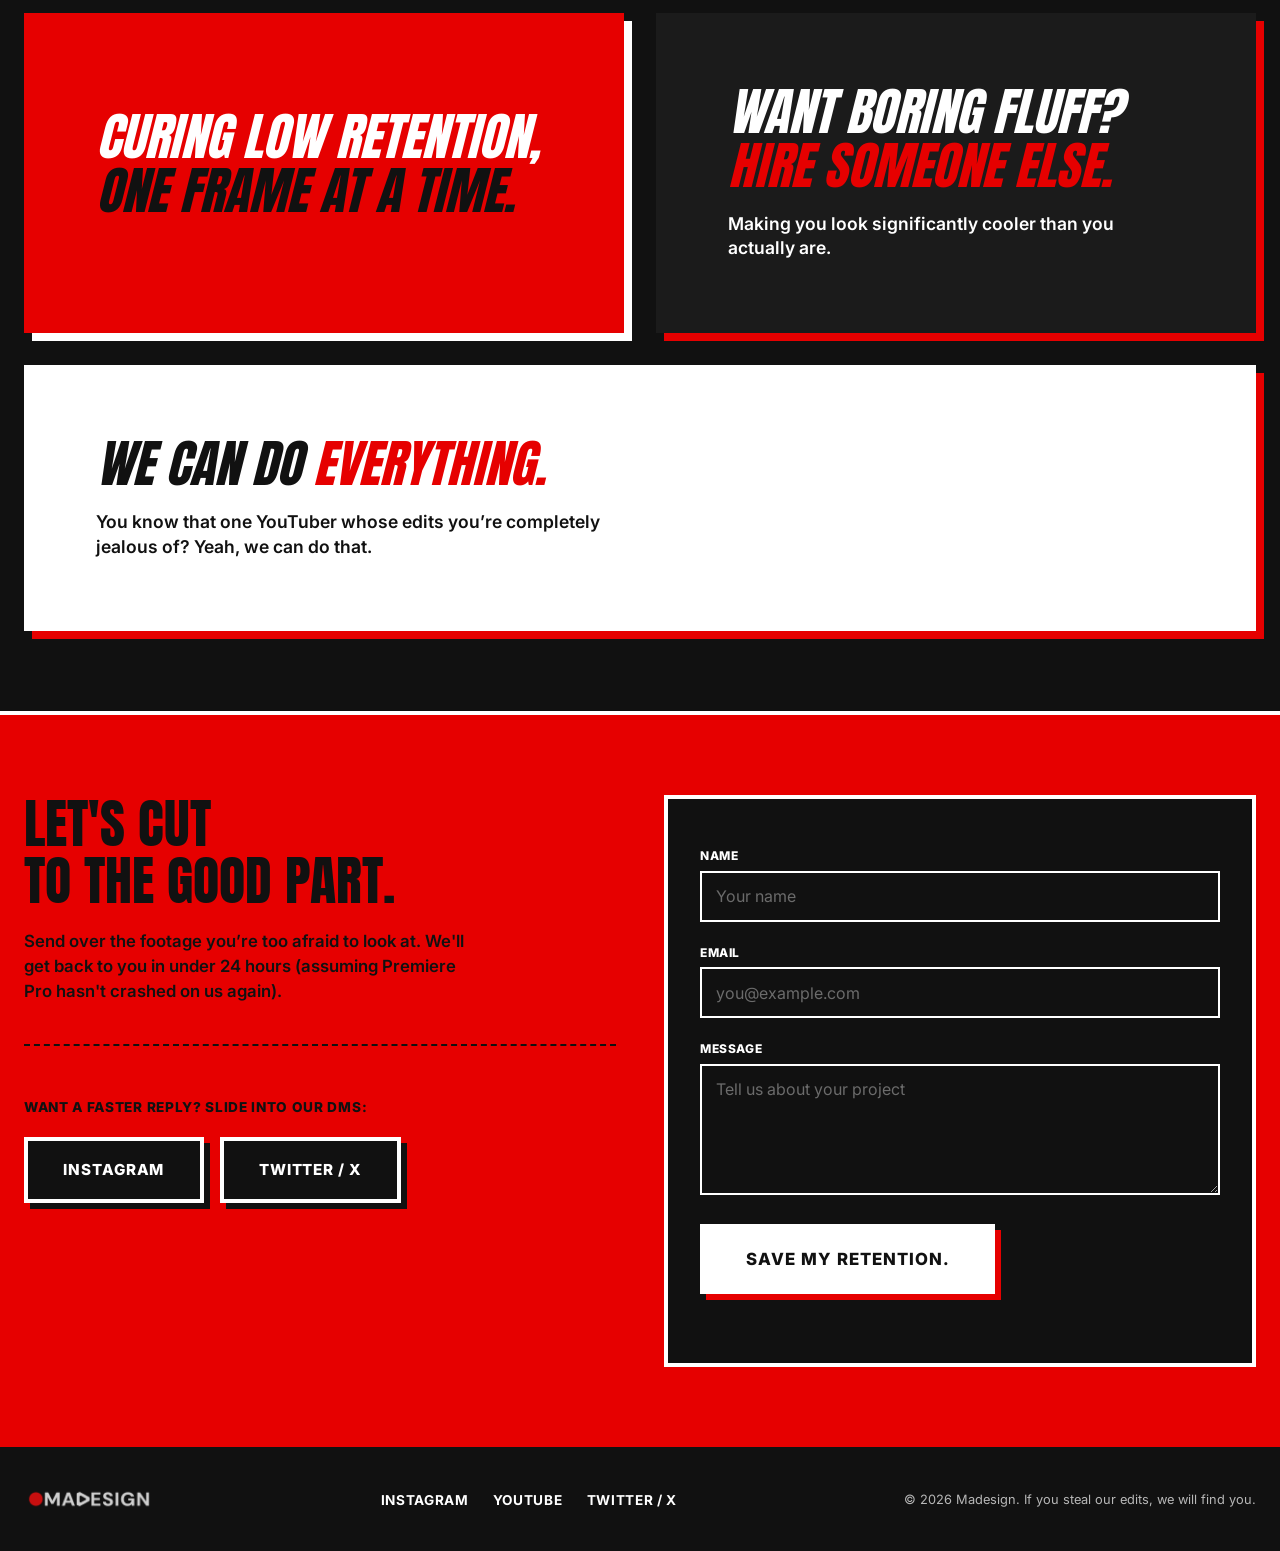
==== commit 170790b2: "Fixed Site" ====
--- a/index.html
+++ b/index.html
@@ -48,7 +48,9 @@
     <div id="featured" class="featured-edit">
       <p class="featured-label">// Introduction</p>
       <div class="video-wrapper video-wrapper--featured">
-        <!-- Automated YouTube Facade -->
+        <div class="video-placeholder">
+          <span class="exporting-text">Exporting</span>
+        </div>
       </div>
     </div>
   </section>
--- a/styles.css
+++ b/styles.css
@@ -1115,3 +1115,31 @@
   color: var(--bg-color);
   box-shadow: 3px 3px 0 0 var(--bg-color);
 }
+
+/* -------------------------------------------------------------
+   Brutalist Exporting Placeholder
+------------------------------------------------------------- */
+.exporting-text {
+  font-family: var(--font-display);
+  font-size: clamp(2rem, 4vw, 3rem); /* Scales dynamically */
+  text-transform: uppercase;
+  color: var(--text-color);
+  letter-spacing: 0.04em;
+  text-shadow: 2px 2px 0 var(--primary-accent); /* Classic Madesign red shadow */
+  line-height: 1;
+}
+
+.exporting-text::after {
+  content: '';
+  display: inline-block;
+  width: 1.5ch; /* Adjusted width for the Anton font */
+  text-align: left;
+  animation: typing-dots 1.5s steps(4, end) infinite;
+}
+
+@keyframes typing-dots {
+  0%, 20% { content: ''; }
+  40% { content: '.'; }
+  60% { content: '..'; }
+  80%, 100% { content: '...'; }
+}
